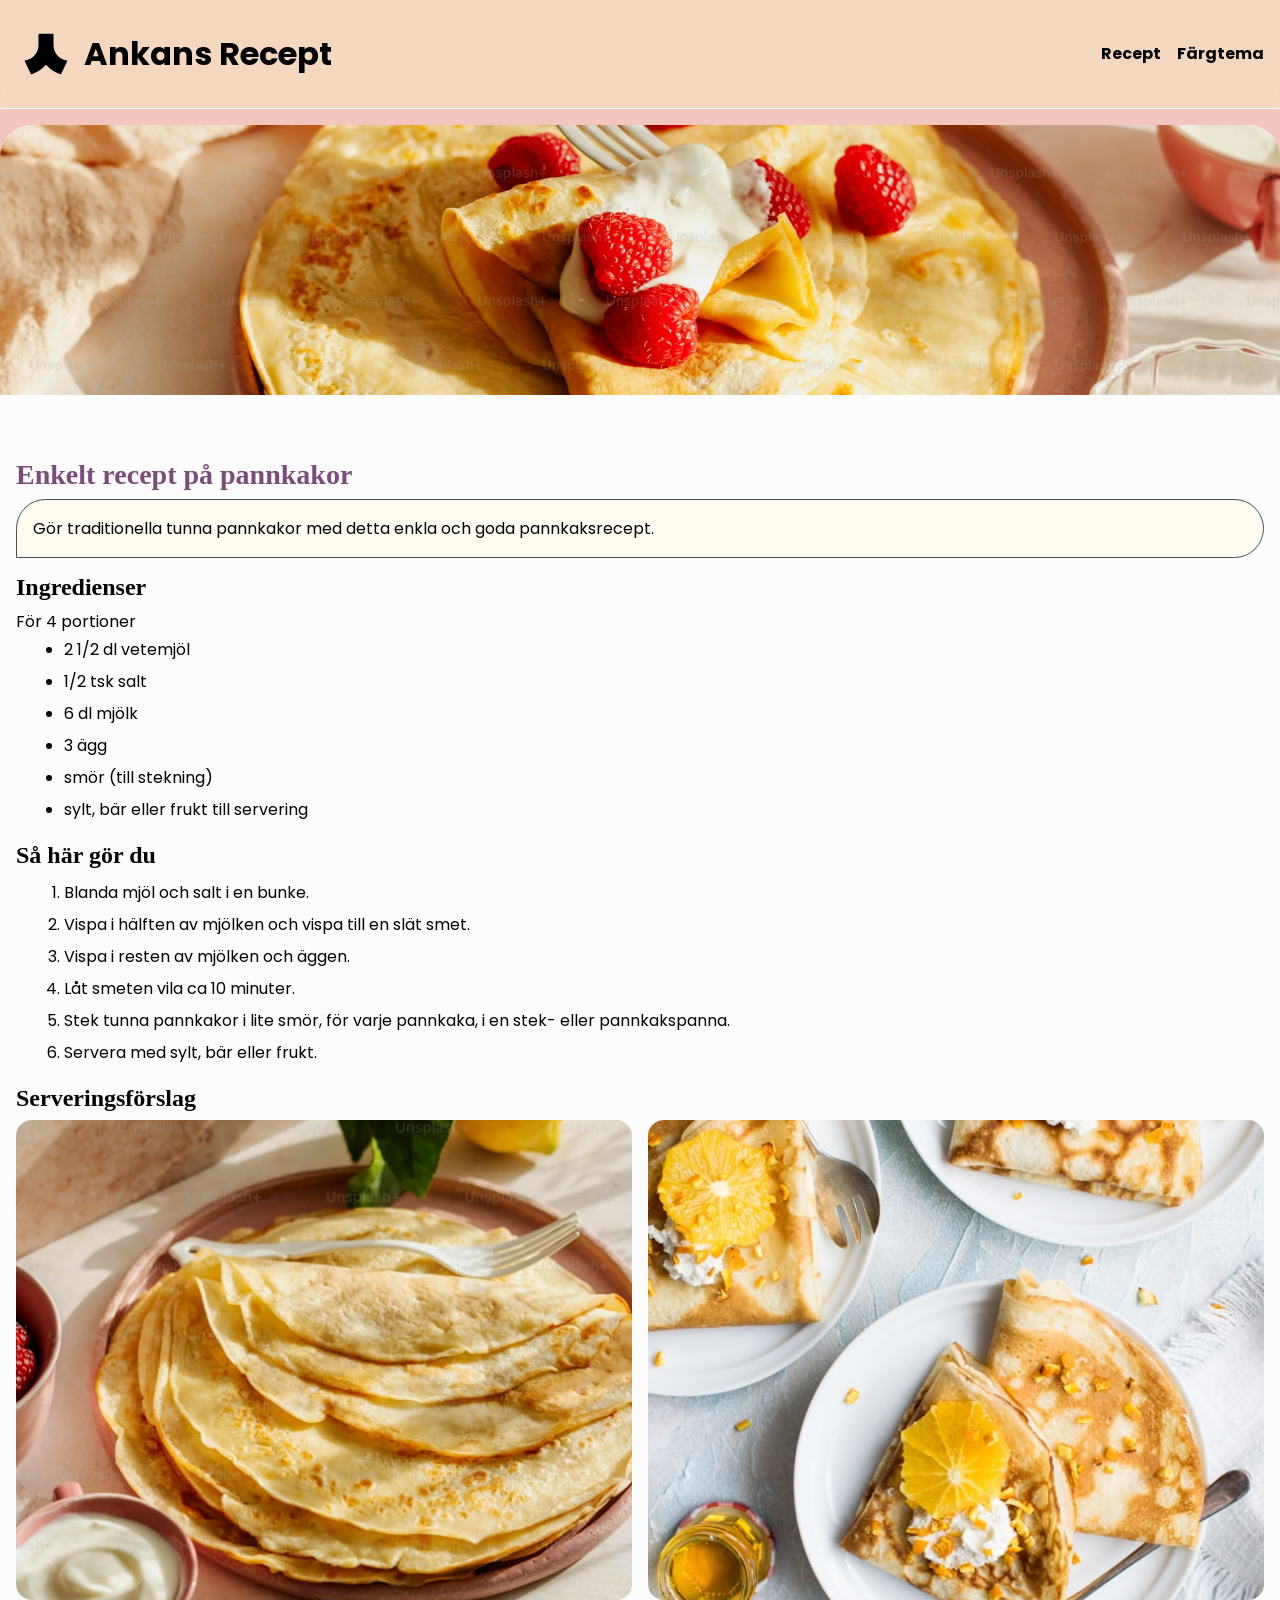
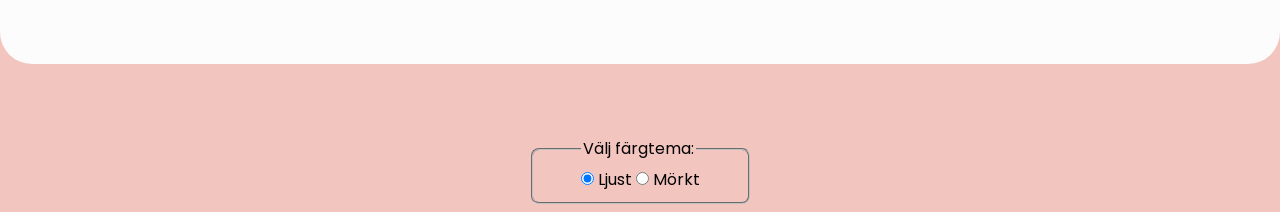
==== pancakes.html @ a662974f "Added grid and updated header" ====
<!doctype html>
<html lang="sv">
  <head>
    <meta charset="UTF-8" />
    <meta
      name="description"
      content="Ett enkelt och gott recept på pannkakor."
    />
    <meta name="author" content="Martin Jönsson" />
    <meta name="viewport" content="width=device-width, initial-scale=1.0" />
    <title>Enkla Pannkakor</title>
    <link rel="icon" type="image/x-icon" href="./assets/logo.svg">
    <link rel="stylesheet" href="index.css" />
    <link rel="preconnect" href="https://fonts.bunny.net" />
    <link
      href="https://fonts.bunny.net/css?family=autour-one:400|open-sans:300,400,500,600,700,800|poppins:100,200,300,400,500,600,700,800,900"
      rel="stylesheet"
    />
  </head>

  <body>
    <header class="main-header">
      <div class="header-container flex-direction">
        <a href="#main" class="skip-link">Hoppa till huvudinnehåll</a>
        <a class="logo-link" href="#" aria-label="Gå till startsidan">
          <img
            src="./assets/logo.svg"
            alt=""
            width="60"
            height="60"
            class="logo"
            />
          <span class="logo-text">Ankans Recept</span>
        </a>
        <nav class="main-nav" aria-label="Huvudnavigering">
          <ul class="nav-list">
            <li><a href="#main">Recept</a></li>
            <li><a href="#mode-switcher">Färgtema</a></li>
          </ul>
        </nav>
      </div>
    </header>
    <main id="main">
      <!-- Chose to make this a aria-labelledby incase of more than one recipe per page. -->
      <article class="recipe-card" aria-labelledby="titel">
        <div class="hero-section">
          <!--  Null-alt becuase of decorative nature of the image -->
          <img
            class="main-image"
            src="./assets/main.jpg"
            alt=""
            width="600"
            height="400"
          />
        </div>

        <!-- Chose to make the text and serving images into one container for organization and styling.-->
        <div class="recipe-info">
          <!-- Header for the article-->
          <header>
            <h1 id="titel">Enkelt recept på pannkakor</h1>
            <p class="description">
              Gör traditionella tunna pannkakor med detta enkla och goda
              pannkaksrecept.
            </p>
          </header>

          <!-- I thought it would be good to organize the ingredients, instructions and serving suggestions into separate sections -->
          <section>
            <h2>Ingredienser</h2>
            <p>För 4 portioner</p>
            <ul>
              <li>2 1/2 dl vetemjöl</li>
              <li>1/2 tsk salt</li>
              <li>6 dl mjölk</li>
              <li>3 ägg</li>
              <li>smör (till stekning)</li>
              <li>sylt, bär eller frukt till servering</li>
            </ul>
          </section>

          <section>
            <h2>Så här gör du</h2>
            <ol>
              <li>Blanda mjöl och salt i en bunke.</li>
              <li>Vispa i hälften av mjölken och vispa till en slät smet.</li>
              <li>Vispa i resten av mjölken och äggen.</li>
              <li>Låt smeten vila ca 10 minuter.</li>
              <li>
                Stek tunna pannkakor i lite smör, för varje pannkaka, i en stek-
                eller pannkakspanna.
              </li>
              <li>Servera med sylt, bär eller frukt.</li>
            </ol>
          </section>

          <section>
            <h2>Serveringsförslag</h2>
            <!-- Figure element for grouping the serving images -->
            <figure class="serving-images">
              <img
                loading="lazy"
                src="./assets/serving1.jpg"
                alt="Pannkakor med grädde vid sidan av."
                width="400"
                height="600"
              />
              <img
                loading="lazy"
                src="./assets/serving2.jpg"
                alt="Pannkakor med apelsin, honung och nötter."
                width="400"
                height="600"
              />
            </figure>
          </section>
        </div>
      </article>
    </main>
    <footer>
      <!-- Fieldset for accessibility -->
      <fieldset id="mode-switcher" class="mode-switcher">
        <legend class="select-theme-text">Välj färgtema:</legend>

        <div class="select-theme-radio">
          <input type="radio" name="theme" id="light" value="light" checked />
          <label for="light">Ljust</label>
          <input type="radio" name="theme" id="dark" value="dark" />
          <label for="dark">Mörkt</label>
        </div>
      </fieldset>
    </footer>
  </body>
</html>
---- index.css ----
/* Variables */

:root {
  /* Colors */
  --clr-light-pink: hsl(7, 68%, 85%);
  --clr-black: hsl(0, 0%, 6%);
  --clr-dark-gray: hsl(0, 0%, 17%);
  --clr-middle-gray: hsl(0, 0%, 31%);
  --clr-white: hsl(0, 0%, 99%);

  --clr-accent-yellow: hsl(50, 86%, 97%);

  --clr-description-border: hsl(0, 0%, 31%);

  --clr-accent-yellow-transparent: hsla(51, 68%, 85%, 0.5);
  --clr-middle-gray-transparent: hsla(90, 0%, 17%, 0.5);

  --clr-dark-pink-transparent: hsla(7, 68%, 85%, 0.5);
  --clr-black-transparent: hsla(0, 0%, 17%, 0.5);

  --clr-dark-purple: hsl(300, 24%, 39%);
  --clr-light-purple: hsl(302, 32%, 58%);

  --clr-dark-text: hsl(0, 0%, 0%);
  --clr-light-text: hsl(0, 0%, 99%);

  /* Light and dark mode colors */
  --clr-ld-main-bg: light-dark(var(--clr-light-pink), var(--clr-black));
  --clr-ld-text: light-dark(var(--clr-dark-text), var(--clr-light-text));
  --clr-ld-title: light-dark(var(--clr-dark-purple), var(--clr-light-purple));
  --clr-ld-recipe-bg: light-dark(var(--clr-white), var(--clr-dark-gray));
  --clr-ld-description-bg: light-dark(
    var(--clr-accent-yellow),
    var(--clr-middle-gray)
  );
  --clr-ld-header-bg: light-dark(
    var(--clr-accent-yellow-transparent),
    var(--clr-middle-gray-transparent)
  );
  --clr-ld-footer-bg: light-dark(
    var(--clr-dark-pink-tranparent),
    var(--clr-black-transparent)
  );

  /* Fonts */
  --font-primary: "Poppins", sans serif;
  --font-heading: "Autour One", display;

  /* Font weights */
  --font-weight-regular: 400;
  --font-weight-bold: 700;

  /* Spacing */
  --spacing-small: 0.5rem;
  --spacing-medium: 1rem;
  --spacing-large: 3rem;
}

/* Reset */
/* Box sizing rules */
*,
*::before,
*::after {
  box-sizing: border-box;
  scroll-gutter: stable;
}

/* Keeps modal in middle remove all other default margins*/
*:not(dialog) {
  margin: 0;
}

html:has(#mode-switcher #light:checked) {
  color-scheme: light;
}
html:has(#mode-switcher #dark:checked) {
  color-scheme: dark;

  .logo {
    filter: invert(89%) sepia(99%) saturate(20%) hue-rotate(62deg)
      brightness(106%) contrast(100%);
  }
}

body {
  min-height: 100svh;
  font-family: var(--font-primary);
  background-color: var(--clr-ld-main-bg);
  color: var(--clr-ld-text);
}

main {
  padding-bottom: 4rem;
}

footer {
  width: 100%;
  background-color: var(--clr-ld-footer-bg);
  padding: var(--spacing-small);
  display: flex;
  justify-content: center;
  border-radius: 1rem 1rem 0 0;
}

img,
picture,
svg,
video {
  object-fit: cover;
  max-width: 100%;
}

h1,
h2,
h3,
h4,
h5,
h6 {
  font-family: var(--font-heading);
  font-weight: 700;
  margin-block-start: var(--spacing-medium);
  margin-block-end: var(--spacing-small);
}

h1 {
  color: var(--clr-ld-title);
  font-size: 1.75rem;
}

ul,
ol {
  padding-left: var(--spacing-large);
}

li {
  line-height: 2rem;
}

a {
  padding: var(--spacing-small);
}

.main-header {
  position: sticky;
  top: 0;
  background-color: var(--clr-ld-header-bg);
  backdrop-filter: blur(10px);
  border-bottom: 1px solid var(--clr-ld-recipe-bg);
}

.logo {
  padding: var(--spacing-small);
}

.logo-link {
  display: flex;
  align-items: center;
  text-decoration: none;
}

.logo-text {
  display: none;
  font-size: clamp(2rem, 2.5vw, 3rem);
  font-weight: var(--font-weight-bold);
  color: var(--clr-ld-text);
  margin-inline-start: var(--spacing-small);
}

.logo-link:hover,
.logo-link:focus {
  border-bottom: 1px solid var(--clr-light-purple);
}

.header-container {
  max-width: 1280px;
  margin: auto;
  display: flex;
  flex-direction: column;
  align-items: center;
  justify-content: space-between;
  padding-block: var(--spacing-medium);
  padding-inline: var(--spacing-small);
}

.nav-list {
  display: flex;
  list-style: none;
  padding: 0;

  justify-content: space-around;
}

.nav-list a {
  text-decoration: none;
  color: var(--clr-ld-text);
  font-weight: var(--font-weight-bold);
  padding: var(--spacing-small);
  flex: 1 0 auto;
  text-align: center;

  &:hover,
  &:focus {
    color: var(--clr-light-purple);
    border-bottom: 1px solid var(--clr-light-purple);
  }
}

.login-link {
  width: 4rem;
}

.skip-link {
  position: absolute;
  left: -10000px;
  top: auto;
  width: 1px;
  height: 1px;
  overflow: hidden;
}

.skip-link:focus {
  left: 0;
  width: auto;
  height: auto;
  background: white;
  color: black;
  padding: var(--spacing-small);
  margin: var(--spacing-medium);
}

.recipe-card {
  max-width: 1280px;
  border-radius: 0 0 2rem 2rem;
  margin-inline: auto;
  background-color: var(--clr-ld-recipe-bg);
  border-radius: 2rem;
  margin-block-start: 1rem;
}

.recipe-info {
  padding: 3rem 1rem 4rem 1rem;
  font-weight: 400;
  letter-spacing: 0%;
}

.hero-section {
  height: 30dvh;
}

.main-image {
  height: 100%;
  width: 100%;
  border-radius: 2rem 2rem 0 0;
}

.description {
  background-color: var(--clr-ld-description-bg);
  padding: var(--spacing-medium);
  border: 1px solid var(--clr-description-border);
  border-radius: 2rem 2rem 2rem 0;
}

.serving-images {
  display: flex;
  flex-direction: column;
  gap: var(--spacing-medium);
}

.serving-images > img {
  height: 30rem;
  width: 100%;
  border-radius: 1rem;
}

.mode-switcher {
  position: relative;
  display: flex;
  flex-direction: column;
  /* border: 1px solid var(--clr-description-border); */
  border-radius: 0.5rem;
  padding-inline: var(--spacing-large);
  background-color: var(--clr-ld-main-bg);
}

.card-grid {
  max-width: 1280px;
  margin: auto;

  display: grid;

  grid-template-columns: repeat(auto-fit, minmax(min(260px, 100%), 1fr));
}

.card {
  min-height: 300px;
  height: 100%;
  display: grid;
  grid-template-rows: 30% auto;
  background-color: var(--clr-ld-recipe-bg);
  border: 1px solid var(--clr-description-border);
  border-radius: 1rem;
  transform: rotate(0deg);
}

.card:hover,
.card:focus {
  text-decoration: underline;
  transform: translateY(-2px) rotate(1.02deg);
  box-shadow: 5px 10px 10px rgba(0, 0, 0, 0.25);
  transition: transform 0.2s ease-in-out;
}

.card-link {
  text-decoration: none;
  color: var(--clr-ld-text);
}

.card-text {
  display: grid;
  grid-template-rows: auto 1fr;
  padding: var(--spacing-medium);
}
.card img {
  width: 100%;
  height: 100%;
  max-height: 200px;
  border-radius: 1rem 1rem 0 0;
}


.tag {
  text-wrap: nowrap;
  background-color: var(--clr-ld-title);
  color: var(--clr-white);
  font-size: 0.75rem;
  padding: 0 var(--spacing-small);
  border-radius: 0.5rem;
}

@media (min-width: 740px) {
  .recipe-text {
    padding: 3rem 3rem 4rem 3rem;
  }

  .serving-images {
    flex-direction: row;
  }

  .header-container {
    flex-direction: row;
  }

  .logo-text {
    display: block;
  }
}
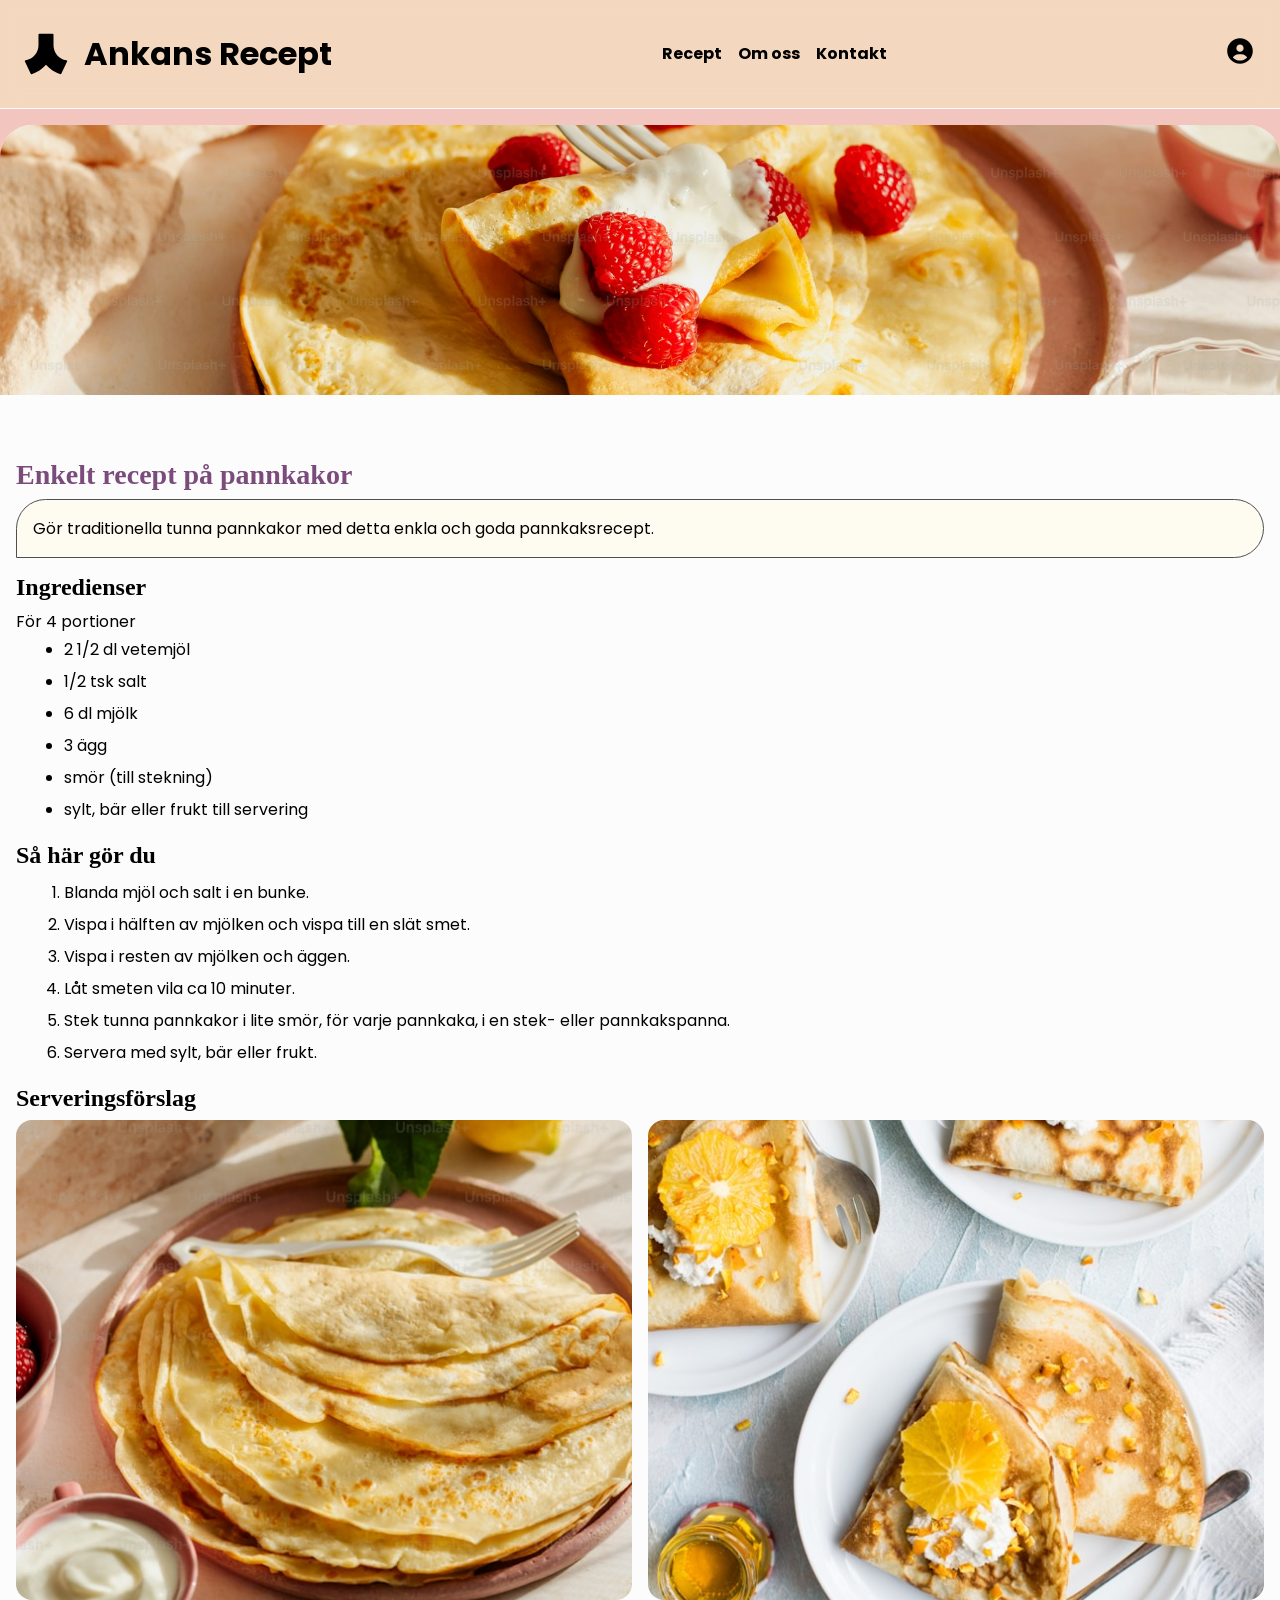
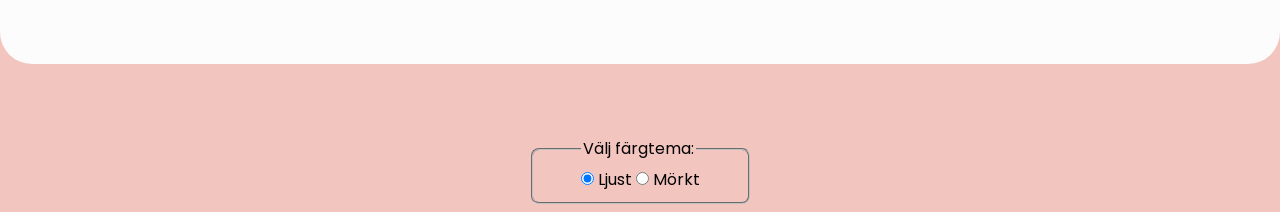
==== commit 93c0e690: "Made header match" ====
--- a/pancakes.html
+++ b/pancakes.html
@@ -19,9 +19,9 @@
   </head>
 
   <body>
-    <header class="main-header">
+   <header class="main-header">
       <div class="header-container flex-direction">
-        <a href="#main" class="skip-link">Hoppa till huvudinnehåll</a>
+        <a href="index.html" class="skip-link">Hoppa till huvudinnehåll</a>
         <a class="logo-link" href="#" aria-label="Gå till startsidan">
           <img
             src="./assets/logo.svg"
@@ -29,15 +29,19 @@
             width="60"
             height="60"
             class="logo"
-            />
+          />
           <span class="logo-text">Ankans Recept</span>
         </a>
         <nav class="main-nav" aria-label="Huvudnavigering">
           <ul class="nav-list">
-            <li><a href="#main">Recept</a></li>
-            <li><a href="#mode-switcher">Färgtema</a></li>
+            <li><a href="index.html">Recept</a></li>
+            <li><a href="#about-us">Om oss</a></li>
+            <li><a href="#contact">Kontakt</a></li>
           </ul>
         </nav>
+        <a href="#" class="login-link" aria-label="Logga in på ditt konto">
+          <img src="./assets/login.svg" alt="Logga in" class="logo" />
+        </a>
       </div>
     </header>
     <main id="main">
--- a/index.css
+++ b/index.css
@@ -285,10 +285,10 @@
 .card-grid {
   max-width: 1280px;
   margin: auto;
-
   display: grid;
-
   grid-template-columns: repeat(auto-fit, minmax(min(260px, 100%), 1fr));
+  padding: var(--spacing-large);
+  gap: var(--spacing-medium);
 }
 
 .card {
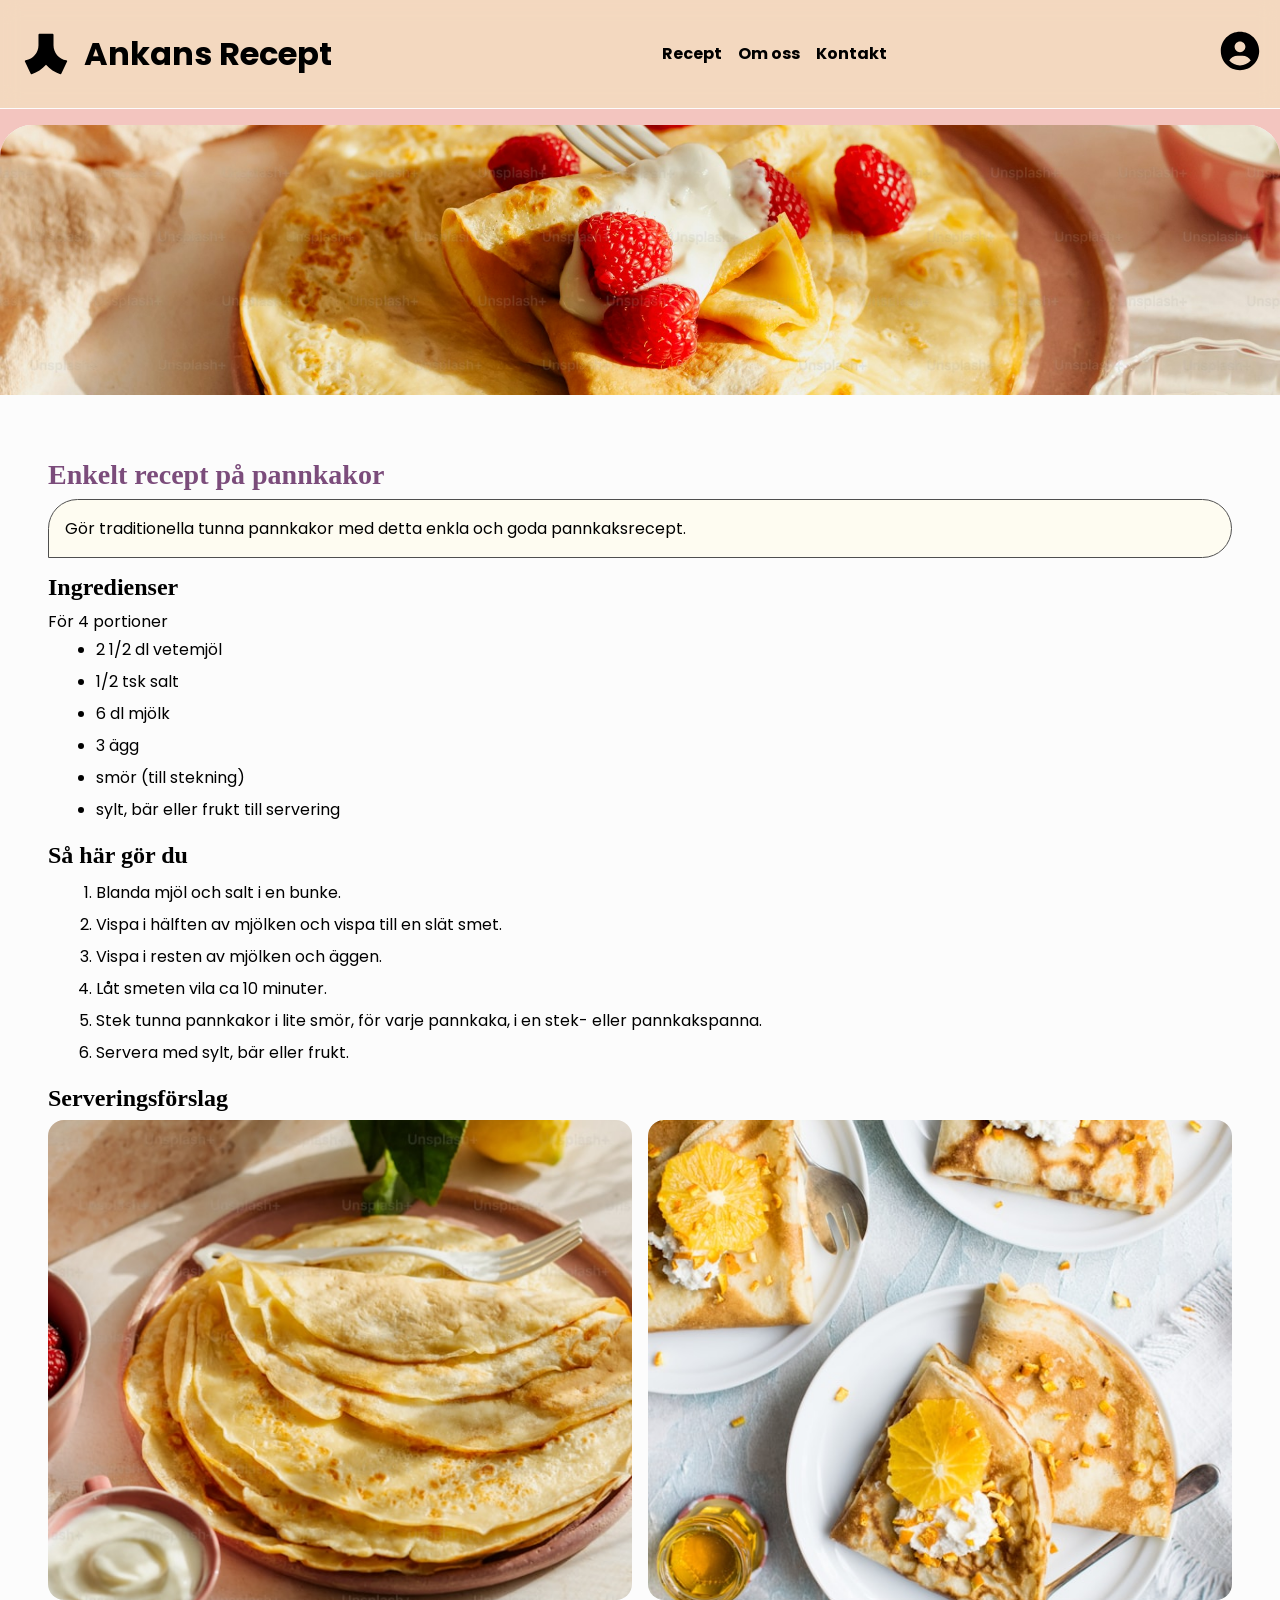
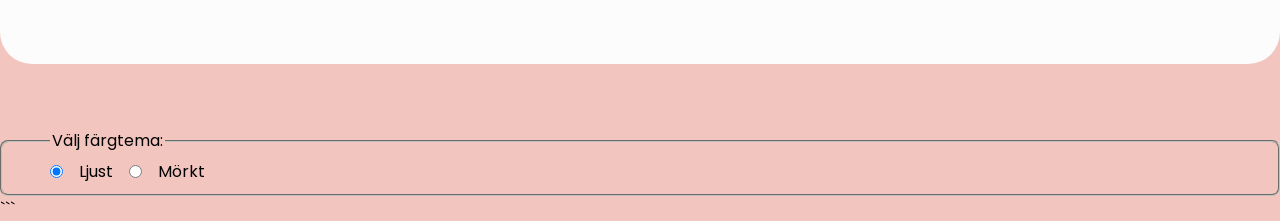
==== commit 238c5007: "Refactored to fit BEM" ====
--- a/pancakes.html
+++ b/pancakes.html
@@ -2,16 +2,31 @@
 <html lang="sv">
   <head>
     <meta charset="UTF-8" />
+
     <meta
       name="description"
       content="Ett enkelt och gott recept på pannkakor."
     />
+
     <meta name="author" content="Martin Jönsson" />
-    <meta name="viewport" content="width=device-width, initial-scale=1.0" />
+
+    <meta
+      name="viewport"
+      content="width=device-width, initial-scale=1.0"
+    />
+
     <title>Enkla Pannkakor</title>
-    <link rel="icon" type="image/x-icon" href="./assets/logo.svg">
+
+    <link
+      rel="icon"
+      type="image/x-icon"
+      href="./assets/logo.svg"
+    />
+
     <link rel="stylesheet" href="index.css" />
+
     <link rel="preconnect" href="https://fonts.bunny.net" />
+
     <link
       href="https://fonts.bunny.net/css?family=autour-one:400|open-sans:300,400,500,600,700,800|poppins:100,200,300,400,500,600,700,800,900"
       rel="stylesheet"
@@ -19,38 +34,86 @@
   </head>
 
   <body>
-   <header class="main-header">
-      <div class="header-container flex-direction">
-        <a href="index.html" class="skip-link">Hoppa till huvudinnehåll</a>
-        <a class="logo-link" href="#" aria-label="Gå till startsidan">
+    <header class="header">
+      <div class="header__container header__container--column">
+        <a href="#main" class="header__skip-link">
+          Hoppa till huvudinnehåll
+        </a>
+
+        <a
+          class="header__logo-link"
+          href="#"
+          aria-label="Gå till startsidan"
+        >
           <img
             src="./assets/logo.svg"
             alt=""
             width="60"
             height="60"
-            class="logo"
-          />
-          <span class="logo-text">Ankans Recept</span>
+            class="header__logo-image"
+          />
+
+          <span class="header__logo-text">
+            Ankans Recept
+          </span>
         </a>
-        <nav class="main-nav" aria-label="Huvudnavigering">
-          <ul class="nav-list">
-            <li><a href="index.html">Recept</a></li>
-            <li><a href="#about-us">Om oss</a></li>
-            <li><a href="#contact">Kontakt</a></li>
+
+        <nav
+          class="navigation"
+          aria-label="Huvudnavigering"
+        >
+          <ul class="navigation__list">
+            <li class="navigation__item">
+              <a
+                href="index.html"
+                class="navigation__link"
+              >
+                Recept
+              </a>
+            </li>
+
+            <li class="navigation__item">
+              <a
+                href="#about-us"
+                class="navigation__link"
+              >
+                Om oss
+              </a>
+            </li>
+
+            <li class="navigation__item">
+              <a
+                href="#contact"
+                class="navigation__link"
+              >
+                Kontakt
+              </a>
+            </li>
           </ul>
         </nav>
-        <a href="#" class="login-link" aria-label="Logga in på ditt konto">
-          <img src="./assets/login.svg" alt="Logga in" class="logo" />
+
+        <a
+          href="#"
+          class="header__login-link"
+          aria-label="Logga in på ditt konto"
+        >
+          <img
+            src="./assets/login.svg"
+            alt="Logga in"
+            class="header__login-icon"
+          />
         </a>
       </div>
     </header>
-    <main id="main">
-      <!-- Chose to make this a aria-labelledby incase of more than one recipe per page. -->
-      <article class="recipe-card" aria-labelledby="titel">
-        <div class="hero-section">
-          <!--  Null-alt becuase of decorative nature of the image -->
+
+    <main id="main" class="main-content">
+      <article
+        class="recipe-info"
+        aria-labelledby="recipe-title"
+      >
+        <div class="recipe-info__hero">
           <img
-            class="main-image"
+            class="recipe-info__image"
             src="./assets/main.jpg"
             alt=""
             width="600"
@@ -58,81 +121,164 @@
           />
         </div>
 
-        <!-- Chose to make the text and serving images into one container for organization and styling.-->
-        <div class="recipe-info">
-          <!-- Header for the article-->
-          <header>
-            <h1 id="titel">Enkelt recept på pannkakor</h1>
-            <p class="description">
-              Gör traditionella tunna pannkakor med detta enkla och goda
-              pannkaksrecept.
+        <div class="recipe-info__content">
+          <header class="recipe-info__header">
+            <h1
+              id="recipe-title"
+              class="recipe-info__title"
+            >
+              Enkelt recept på pannkakor
+            </h1>
+
+            <p class="recipe-info__description">
+              Gör traditionella tunna pannkakor med detta
+              enkla och goda pannkaksrecept.
             </p>
           </header>
 
-          <!-- I thought it would be good to organize the ingredients, instructions and serving suggestions into separate sections -->
-          <section>
-            <h2>Ingredienser</h2>
-            <p>För 4 portioner</p>
-            <ul>
-              <li>2 1/2 dl vetemjöl</li>
-              <li>1/2 tsk salt</li>
-              <li>6 dl mjölk</li>
-              <li>3 ägg</li>
-              <li>smör (till stekning)</li>
-              <li>sylt, bär eller frukt till servering</li>
+          <section class="recipe-info__section">
+            <h2 class="recipe-info__subtitle">
+              Ingredienser
+            </h2>
+
+            <p class="recipe-info__servings">
+              För 4 portioner
+            </p>
+
+            <ul class="recipe-info__list">
+              <li class="recipe-info__list-item">
+                2 1/2 dl vetemjöl
+              </li>
+
+              <li class="recipe-info__list-item">
+                1/2 tsk salt
+              </li>
+
+              <li class="recipe-info__list-item">
+                6 dl mjölk
+              </li>
+
+              <li class="recipe-info__list-item">
+                3 ägg
+              </li>
+
+              <li class="recipe-info__list-item">
+                smör (till stekning)
+              </li>
+
+              <li class="recipe-info__list-item">
+                sylt, bär eller frukt till servering
+              </li>
             </ul>
           </section>
 
-          <section>
-            <h2>Så här gör du</h2>
-            <ol>
-              <li>Blanda mjöl och salt i en bunke.</li>
-              <li>Vispa i hälften av mjölken och vispa till en slät smet.</li>
-              <li>Vispa i resten av mjölken och äggen.</li>
-              <li>Låt smeten vila ca 10 minuter.</li>
-              <li>
-                Stek tunna pannkakor i lite smör, för varje pannkaka, i en stek-
-                eller pannkakspanna.
-              </li>
-              <li>Servera med sylt, bär eller frukt.</li>
+          <section class="recipe-info__section">
+            <h2 class="recipe-info__subtitle">
+              Så här gör du
+            </h2>
+
+            <ol class="recipe-info__list">
+              <li class="recipe-info__list-item">
+                Blanda mjöl och salt i en bunke.
+              </li>
+
+              <li class="recipe-info__list-item">
+                Vispa i hälften av mjölken och vispa till
+                en slät smet.
+              </li>
+
+              <li class="recipe-info__list-item">
+                Vispa i resten av mjölken och äggen.
+              </li>
+
+              <li class="recipe-info__list-item">
+                Låt smeten vila ca 10 minuter.
+              </li>
+
+              <li class="recipe-info__list-item">
+                Stek tunna pannkakor i lite smör, för
+                varje pannkaka, i en stek- eller
+                pannkakspanna.
+              </li>
+
+              <li class="recipe-info__list-item">
+                Servera med sylt, bär eller frukt.
+              </li>
             </ol>
           </section>
 
-          <section>
-            <h2>Serveringsförslag</h2>
-            <!-- Figure element for grouping the serving images -->
-            <figure class="serving-images">
+          <section class="recipe-info__section">
+            <h2 class="recipe-info__subtitle">
+              Serveringsförslag
+            </h2>
+
+            <figure class="recipe-info__gallery">
               <img
                 loading="lazy"
                 src="./assets/serving1.jpg"
                 alt="Pannkakor med grädde vid sidan av."
                 width="400"
                 height="600"
+                class="recipe-info__gallery-image"
               />
+
               <img
                 loading="lazy"
                 src="./assets/serving2.jpg"
                 alt="Pannkakor med apelsin, honung och nötter."
                 width="400"
                 height="600"
+                class="recipe-info__gallery-image"
               />
             </figure>
           </section>
         </div>
       </article>
     </main>
-    <footer>
-      <!-- Fieldset for accessibility -->
-      <fieldset id="mode-switcher" class="mode-switcher">
-        <legend class="select-theme-text">Välj färgtema:</legend>
-
-        <div class="select-theme-radio">
-          <input type="radio" name="theme" id="light" value="light" checked />
-          <label for="light">Ljust</label>
-          <input type="radio" name="theme" id="dark" value="dark" />
-          <label for="dark">Mörkt</label>
+
+    <footer class="footer">
+      <fieldset
+        id="mode-switcher"
+        class="theme-switcher"
+      >
+        <legend class="theme-switcher__legend">
+          Välj färgtema:
+        </legend>
+
+        <div class="theme-switcher__options">
+          <input
+            type="radio"
+            name="theme"
+            id="light"
+            value="light"
+            checked
+            class="theme-switcher__input"
+          />
+
+          <label
+            for="light"
+            class="theme-switcher__label"
+          >
+            Ljust
+          </label>
+
+          <input
+            type="radio"
+            name="theme"
+            id="dark"
+            value="dark"
+            class="theme-switcher__input"
+          />
+
+          <label
+            for="dark"
+            class="theme-switcher__label"
+          >
+            Mörkt
+          </label>
         </div>
       </fieldset>
     </footer>
   </body>
 </html>
+```
--- a/index.css
+++ b/index.css
@@ -1,4 +1,6 @@
-/* Variables */
+/* =========================
+   Variables
+========================= */
 
 :root {
   /* Colors */
@@ -24,26 +26,32 @@
   --clr-dark-text: hsl(0, 0%, 0%);
   --clr-light-text: hsl(0, 0%, 99%);
 
-  /* Light and dark mode colors */
+  /* Light/Dark */
   --clr-ld-main-bg: light-dark(var(--clr-light-pink), var(--clr-black));
+
   --clr-ld-text: light-dark(var(--clr-dark-text), var(--clr-light-text));
+
   --clr-ld-title: light-dark(var(--clr-dark-purple), var(--clr-light-purple));
+
   --clr-ld-recipe-bg: light-dark(var(--clr-white), var(--clr-dark-gray));
+
   --clr-ld-description-bg: light-dark(
     var(--clr-accent-yellow),
     var(--clr-middle-gray)
   );
+
   --clr-ld-header-bg: light-dark(
     var(--clr-accent-yellow-transparent),
     var(--clr-middle-gray-transparent)
   );
+
   --clr-ld-footer-bg: light-dark(
-    var(--clr-dark-pink-tranparent),
+    var(--clr-dark-pink-transparent),
     var(--clr-black-transparent)
   );
 
   /* Fonts */
-  --font-primary: "Poppins", sans serif;
+  --font-primary: "Poppins", sans-serif;
   --font-heading: "Autour One", display;
 
   /* Font weights */
@@ -56,8 +64,10 @@
   --spacing-large: 3rem;
 }
 
-/* Reset */
-/* Box sizing rules */
+/* =========================
+   Reset
+========================= */
+
 *,
 *::before,
 *::after {
@@ -65,22 +75,48 @@
   scroll-gutter: stable;
 }
 
-/* Keeps modal in middle remove all other default margins*/
 *:not(dialog) {
   margin: 0;
 }
 
+img,
+picture,
+svg,
+video {
+  max-width: 100%;
+  object-fit: cover;
+}
+
+ul,
+ol {
+  padding-inline-start: var(--spacing-large);
+}
+
+li {
+  line-height: 2rem;
+}
+
+/* =========================
+   Theme
+========================= */
+
 html:has(#mode-switcher #light:checked) {
   color-scheme: light;
 }
+
 html:has(#mode-switcher #dark:checked) {
   color-scheme: dark;
-
-  .logo {
-    filter: invert(89%) sepia(99%) saturate(20%) hue-rotate(62deg)
-      brightness(106%) contrast(100%);
-  }
-}
+}
+
+html:has(#mode-switcher #dark:checked) .header__logo-image,
+html:has(#mode-switcher #dark:checked) .header__login-icon {
+  filter: invert(89%) sepia(99%) saturate(20%) hue-rotate(62deg)
+    brightness(106%) contrast(100%);
+}
+
+/* =========================
+   Base
+========================= */
 
 body {
   min-height: 100svh;
@@ -89,25 +125,8 @@
   color: var(--clr-ld-text);
 }
 
-main {
-  padding-bottom: 4rem;
-}
-
-footer {
-  width: 100%;
-  background-color: var(--clr-ld-footer-bg);
+a {
   padding: var(--spacing-small);
-  display: flex;
-  justify-content: center;
-  border-radius: 1rem 1rem 0 0;
-}
-
-img,
-picture,
-svg,
-video {
-  object-fit: cover;
-  max-width: 100%;
 }
 
 h1,
@@ -117,7 +136,8 @@
 h5,
 h6 {
   font-family: var(--font-heading);
-  font-weight: 700;
+  font-weight: var(--font-weight-bold);
+
   margin-block-start: var(--spacing-medium);
   margin-block-end: var(--spacing-small);
 }
@@ -127,230 +147,334 @@
   font-size: 1.75rem;
 }
 
-ul,
-ol {
-  padding-left: var(--spacing-large);
-}
-
-li {
-  line-height: 2rem;
-}
-
-a {
-  padding: var(--spacing-small);
-}
-
-.main-header {
+/* =========================
+   Main Content
+========================= */
+
+.main-content {
+  padding-block-end: 4rem;
+}
+
+/* =========================
+   Header
+========================= */
+
+.header {
   position: sticky;
   top: 0;
+  z-index: 1000;
+
   background-color: var(--clr-ld-header-bg);
+
   backdrop-filter: blur(10px);
-  border-bottom: 1px solid var(--clr-ld-recipe-bg);
-}
-
-.logo {
-  padding: var(--spacing-small);
-}
-
-.logo-link {
-  display: flex;
-  align-items: center;
-  text-decoration: none;
-}
-
-.logo-text {
-  display: none;
-  font-size: clamp(2rem, 2.5vw, 3rem);
-  font-weight: var(--font-weight-bold);
-  color: var(--clr-ld-text);
-  margin-inline-start: var(--spacing-small);
-}
-
-.logo-link:hover,
-.logo-link:focus {
-  border-bottom: 1px solid var(--clr-light-purple);
-}
-
-.header-container {
+
+  border-block-end: 1px solid var(--clr-ld-recipe-bg);
+}
+
+.header__container {
   max-width: 1280px;
-  margin: auto;
-  display: flex;
-  flex-direction: column;
+
+  margin-inline: auto;
+
+  display: flex;
   align-items: center;
   justify-content: space-between;
+
   padding-block: var(--spacing-medium);
   padding-inline: var(--spacing-small);
 }
 
-.nav-list {
-  display: flex;
+.header__container--column {
+  flex-direction: column;
+}
+
+.header__skip-link {
+  position: absolute;
+
+  left: -10000px;
+
+  width: 1px;
+  height: 1px;
+
+  overflow: hidden;
+}
+
+.header__skip-link:focus {
+  left: 0;
+
+  width: auto;
+  height: auto;
+
+  background-color: white;
+  color: black;
+
+  padding: var(--spacing-small);
+  margin: var(--spacing-medium);
+}
+
+.header__logo-link {
+  display: flex;
+  align-items: center;
+
+  text-decoration: none;
+}
+
+.header__logo-link:hover,
+.header__logo-link:focus {
+  border-block-end: 1px solid var(--clr-light-purple);
+}
+
+.header__logo-image {
+  padding: var(--spacing-small);
+}
+
+.header__logo-text {
+  display: none;
+
+  font-size: clamp(2rem, 2.5vw, 3rem);
+
+  font-weight: var(--font-weight-bold);
+
+  color: var(--clr-ld-text);
+
+  margin-inline-start: var(--spacing-small);
+}
+
+.header__login-link {
+  width: 4rem;
+}
+
+/* =========================
+   Navigation
+========================= */
+
+.navigation__list {
+  display: flex;
+  justify-content: space-around;
+
   list-style: none;
+
   padding: 0;
-
-  justify-content: space-around;
-}
-
-.nav-list a {
+}
+
+.navigation__item {
+  display: flex;
+}
+
+.navigation__link {
+  text-decoration: none;
+
+  color: var(--clr-ld-text);
+
+  font-weight: var(--font-weight-bold);
+
+  flex: 1 0 auto;
+
+  text-align: center;
+}
+
+.navigation__link:hover,
+.navigation__link:focus {
+  color: var(--clr-light-purple);
+
+  border-block-end: 1px solid var(--clr-light-purple);
+}
+
+/* =========================
+   Recipe Grid
+========================= */
+
+.recipe-grid {
+  max-width: 1280px;
+
+  margin-inline: auto;
+
+  display: grid;
+
+  grid-template-columns: repeat(auto-fit, minmax(min(260px, 100%), 1fr));
+
+  padding: var(--spacing-large);
+
+  gap: var(--spacing-medium);
+}
+
+/* =========================
+   Recipe Card
+========================= */
+
+.recipe-card {
+  min-height: 300px;
+}
+
+.recipe-card__link {
+  display: flex;
+  flex-direction: column;
+  height: 100%;
   text-decoration: none;
   color: var(--clr-ld-text);
-  font-weight: var(--font-weight-bold);
-  padding: var(--spacing-small);
-  flex: 1 0 auto;
-  text-align: center;
-
-  &:hover,
-  &:focus {
-    color: var(--clr-light-purple);
-    border-bottom: 1px solid var(--clr-light-purple);
-  }
-}
-
-.login-link {
-  width: 4rem;
-}
-
-.skip-link {
-  position: absolute;
-  left: -10000px;
-  top: auto;
-  width: 1px;
-  height: 1px;
-  overflow: hidden;
-}
-
-.skip-link:focus {
-  left: 0;
-  width: auto;
-  height: auto;
-  background: white;
-  color: black;
-  padding: var(--spacing-small);
-  margin: var(--spacing-medium);
-}
-
-.recipe-card {
-  max-width: 1280px;
-  border-radius: 0 0 2rem 2rem;
-  margin-inline: auto;
-  background-color: var(--clr-ld-recipe-bg);
-  border-radius: 2rem;
-  margin-block-start: 1rem;
-}
-
-.recipe-info {
-  padding: 3rem 1rem 4rem 1rem;
-  font-weight: 400;
-  letter-spacing: 0%;
-}
-
-.hero-section {
-  height: 30dvh;
-}
-
-.main-image {
-  height: 100%;
-  width: 100%;
-  border-radius: 2rem 2rem 0 0;
-}
-
-.description {
-  background-color: var(--clr-ld-description-bg);
-  padding: var(--spacing-medium);
-  border: 1px solid var(--clr-description-border);
-  border-radius: 2rem 2rem 2rem 0;
-}
-
-.serving-images {
-  display: flex;
-  flex-direction: column;
-  gap: var(--spacing-medium);
-}
-
-.serving-images > img {
-  height: 30rem;
-  width: 100%;
-  border-radius: 1rem;
-}
-
-.mode-switcher {
-  position: relative;
-  display: flex;
-  flex-direction: column;
-  /* border: 1px solid var(--clr-description-border); */
-  border-radius: 0.5rem;
-  padding-inline: var(--spacing-large);
-  background-color: var(--clr-ld-main-bg);
-}
-
-.card-grid {
-  max-width: 1280px;
-  margin: auto;
-  display: grid;
-  grid-template-columns: repeat(auto-fit, minmax(min(260px, 100%), 1fr));
-  padding: var(--spacing-large);
-  gap: var(--spacing-medium);
-}
-
-.card {
-  min-height: 300px;
-  height: 100%;
-  display: grid;
-  grid-template-rows: 30% auto;
   background-color: var(--clr-ld-recipe-bg);
   border: 1px solid var(--clr-description-border);
   border-radius: 1rem;
-  transform: rotate(0deg);
-}
-
-.card:hover,
-.card:focus {
+  overflow: hidden;
+  transition:
+    transform 0.2s ease,
+    box-shadow 0.2s ease;
+}
+
+.recipe-card__link:hover,
+.recipe-card__link:focus {
   text-decoration: underline;
-  transform: translateY(-2px) rotate(1.02deg);
+  transform: translateY(-7px) rotate(1.02deg);
   box-shadow: 5px 10px 10px rgba(0, 0, 0, 0.25);
-  transition: transform 0.2s ease-in-out;
-}
-
-.card-link {
-  text-decoration: none;
-  color: var(--clr-ld-text);
-}
-
-.card-text {
-  display: grid;
-  grid-template-rows: auto 1fr;
+}
+
+.recipe-card__image {
+  width: 100%;
+  aspect-ratio: 4 / 3;
+  object-fit: cover;
+}
+
+.recipe-card__content {
+  display: flex;
+  flex-direction: column;
+  flex: 1;
   padding: var(--spacing-medium);
 }
-.card img {
+
+.recipe-card__description {
+  flex: 1;
+}
+
+.recipe-card__tags {
+  display: flex;
+  flex-wrap: wrap;
+  gap: var(--spacing-small);
+  margin-top: var(--spacing-medium);
+}
+```
+
+
+/* =========================
+   Theme Switcher
+========================= */
+
+.footer {
+  width: 100%;
+  display: flex;
+  justify-content: center;
+  padding: var(--spacing-small);
+  background-color: var(--clr-ld-footer-bg);
+  border-radius: 1rem 1rem 0 0;
+}
+
+.theme-switcher {
+  display: flex;
+  flex-direction: column;
+  padding-inline: var(--spacing-large);
+  border-radius: 0.5rem;
+  background-color: var(--clr-ld-main-bg);
+}
+
+.theme-switcher__options {
+  display: flex;
+  gap: var(--spacing-medium);
+}
+
+/* =========================
+   Recipe Details Page
+========================= */
+
+.recipe-info {
+  max-width: 1280px;
+  margin-inline: auto;
+  margin-block-start: 1rem;
+  background-color: var(--clr-ld-recipe-bg);
+  border-radius: 2rem;
+}
+
+.recipe-info__content {
+  padding: 3rem 1rem 4rem;
+}
+
+.recipe-info__hero {
+  height: 30dvh;
+}
+
+.recipe-info__image {
   width: 100%;
   height: 100%;
-  max-height: 200px;
-  border-radius: 1rem 1rem 0 0;
-}
-
-
-.tag {
-  text-wrap: nowrap;
-  background-color: var(--clr-ld-title);
-  color: var(--clr-white);
-  font-size: 0.75rem;
-  padding: 0 var(--spacing-small);
-  border-radius: 0.5rem;
-}
+
+  border-radius: 2rem 2rem 0 0;
+}
+
+.recipe-info__description {
+  padding: var(--spacing-medium);
+
+  background-color: var(--clr-ld-description-bg);
+
+  border: 1px solid var(--clr-description-border);
+
+  border-radius: 2rem 2rem 2rem 0;
+}
+
+.recipe-info__gallery {
+  display: flex;
+  flex-direction: column;
+
+  gap: var(--spacing-medium);
+}
+
+.recipe-info__gallery-image {
+  width: 100%;
+  height: 30rem;
+
+  border-radius: 1rem;
+}
+
+/* =========================
+   Responsive
+========================= */
 
 @media (min-width: 740px) {
-  .recipe-text {
-    padding: 3rem 3rem 4rem 3rem;
-  }
-
-  .serving-images {
+  .header__container--column {
     flex-direction: row;
   }
 
-  .header-container {
+  .header__logo-text {
+    display: block;
+  }
+
+  .recipe-info__content {
+    padding: 3rem 3rem 4rem;
+  }
+
+  .recipe-info__gallery {
     flex-direction: row;
   }
 
-  .logo-text {
-    display: block;
-  }
-}
+  /* Rotation Effects */
+
+  .recipe-card {
+    transform: rotate(3deg);
+  }
+
+  .recipe-card:nth-child(2n) {
+    transform: rotate(-2deg);
+  }
+
+  .recipe-card:nth-child(3n) {
+    transform: rotate(1deg);
+  }
+
+  .recipe-card:nth-child(4n) {
+    transform: rotate(-3deg);
+  }
+
+  .recipe-card:nth-child(5n) {
+    transform: rotate(-2deg);
+  }
+
+  .recipe-card:nth-child(6n) {
+    transform: rotate(2deg);
+  }
+}
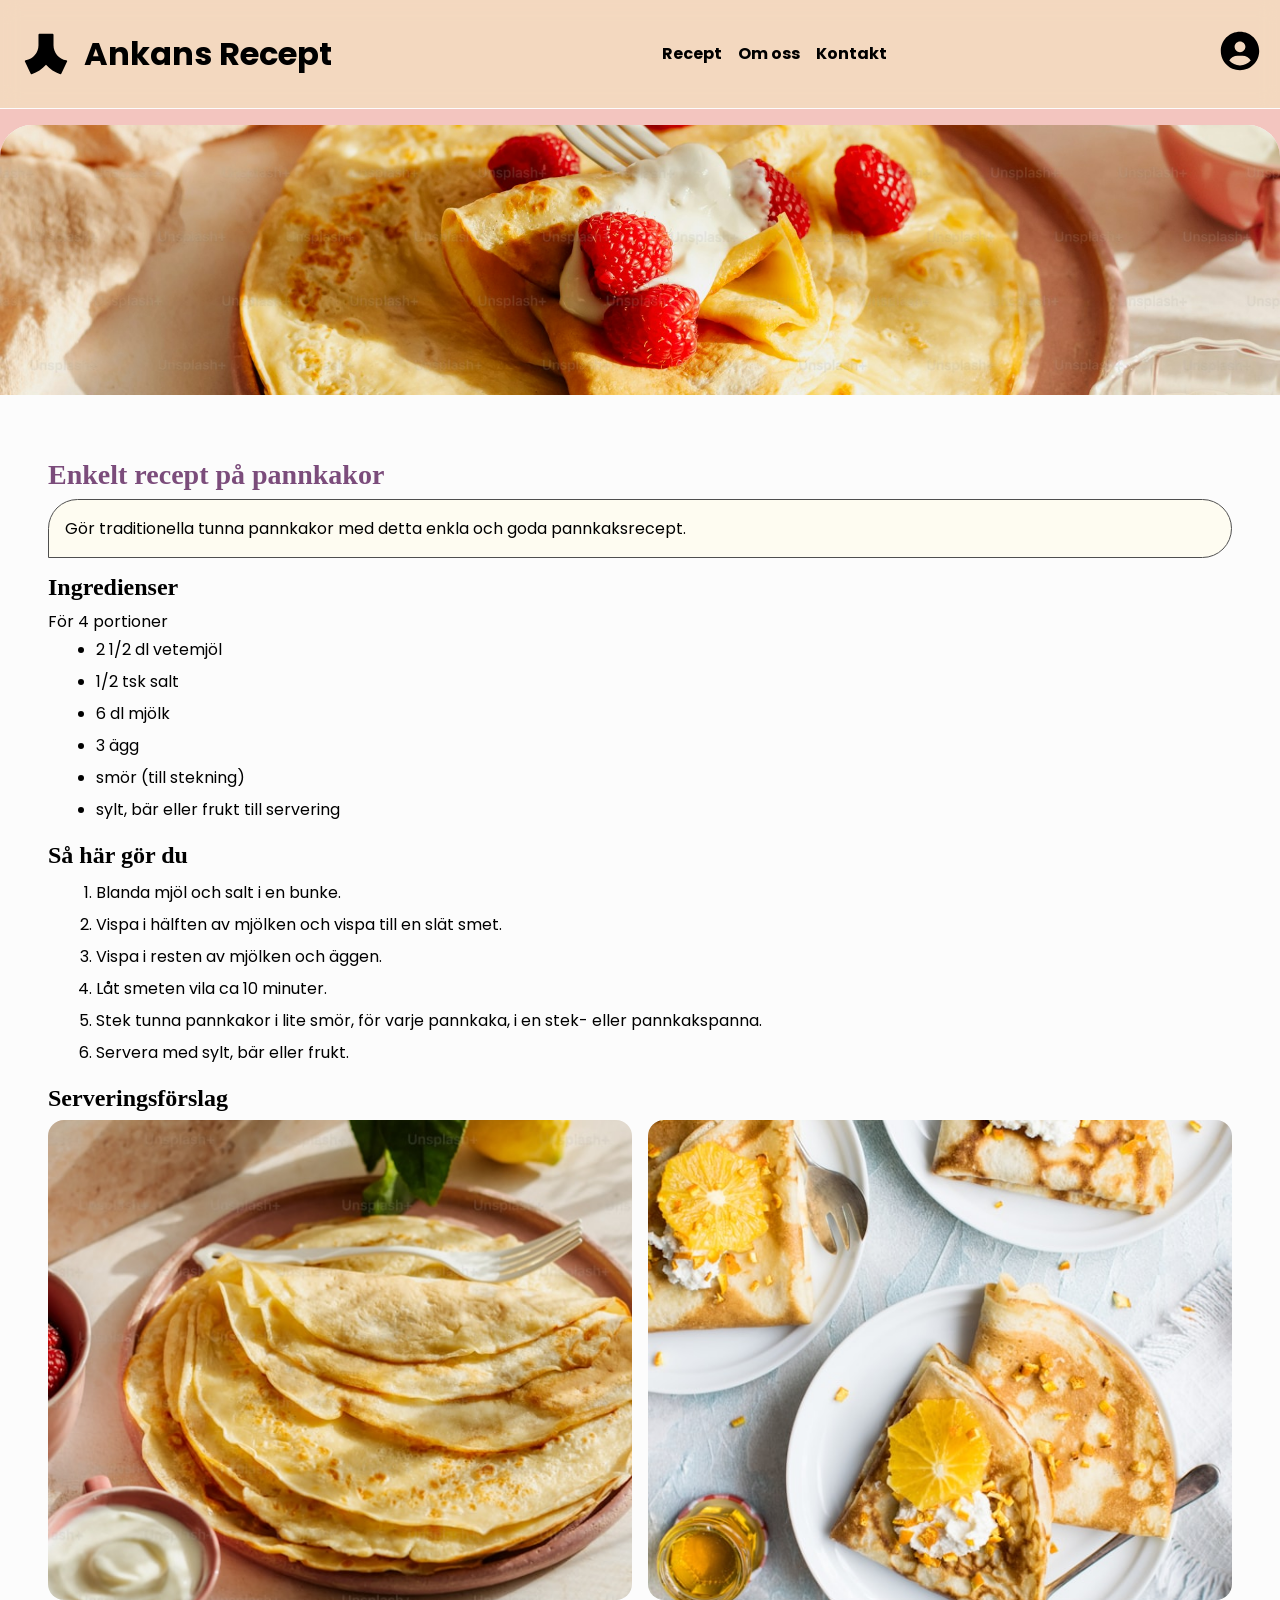
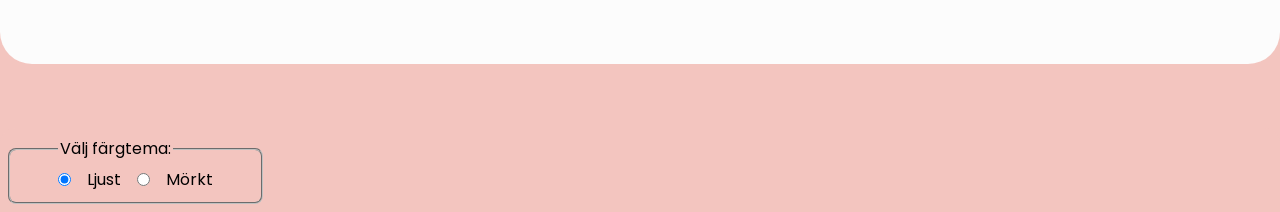
==== commit ff442427: "Added in lost tag-styles" ====
--- a/pancakes.html
+++ b/pancakes.html
@@ -281,4 +281,3 @@
     </footer>
   </body>
 </html>
-```
--- a/index.css
+++ b/index.css
@@ -350,8 +350,17 @@
   flex-wrap: wrap;
   gap: var(--spacing-small);
   margin-top: var(--spacing-medium);
-}
-```
+
+}
+
+.recipe-card__tag {
+  background-color: var(--clr-ld-title);
+  color: var(--clr-white);
+  padding-inline:  var(--spacing-small);
+  border-radius: 100rem;
+  font-size: 0.875rem;
+}
+
 
 
 /* =========================
@@ -359,9 +368,7 @@
 ========================= */
 
 .footer {
-  width: 100%;
-  display: flex;
-  justify-content: center;
+  display: flex;
   padding: var(--spacing-small);
   background-color: var(--clr-ld-footer-bg);
   border-radius: 1rem 1rem 0 0;
@@ -370,6 +377,7 @@
 .theme-switcher {
   display: flex;
   flex-direction: column;
+  place-content: center;
   padding-inline: var(--spacing-large);
   border-radius: 0.5rem;
   background-color: var(--clr-ld-main-bg);
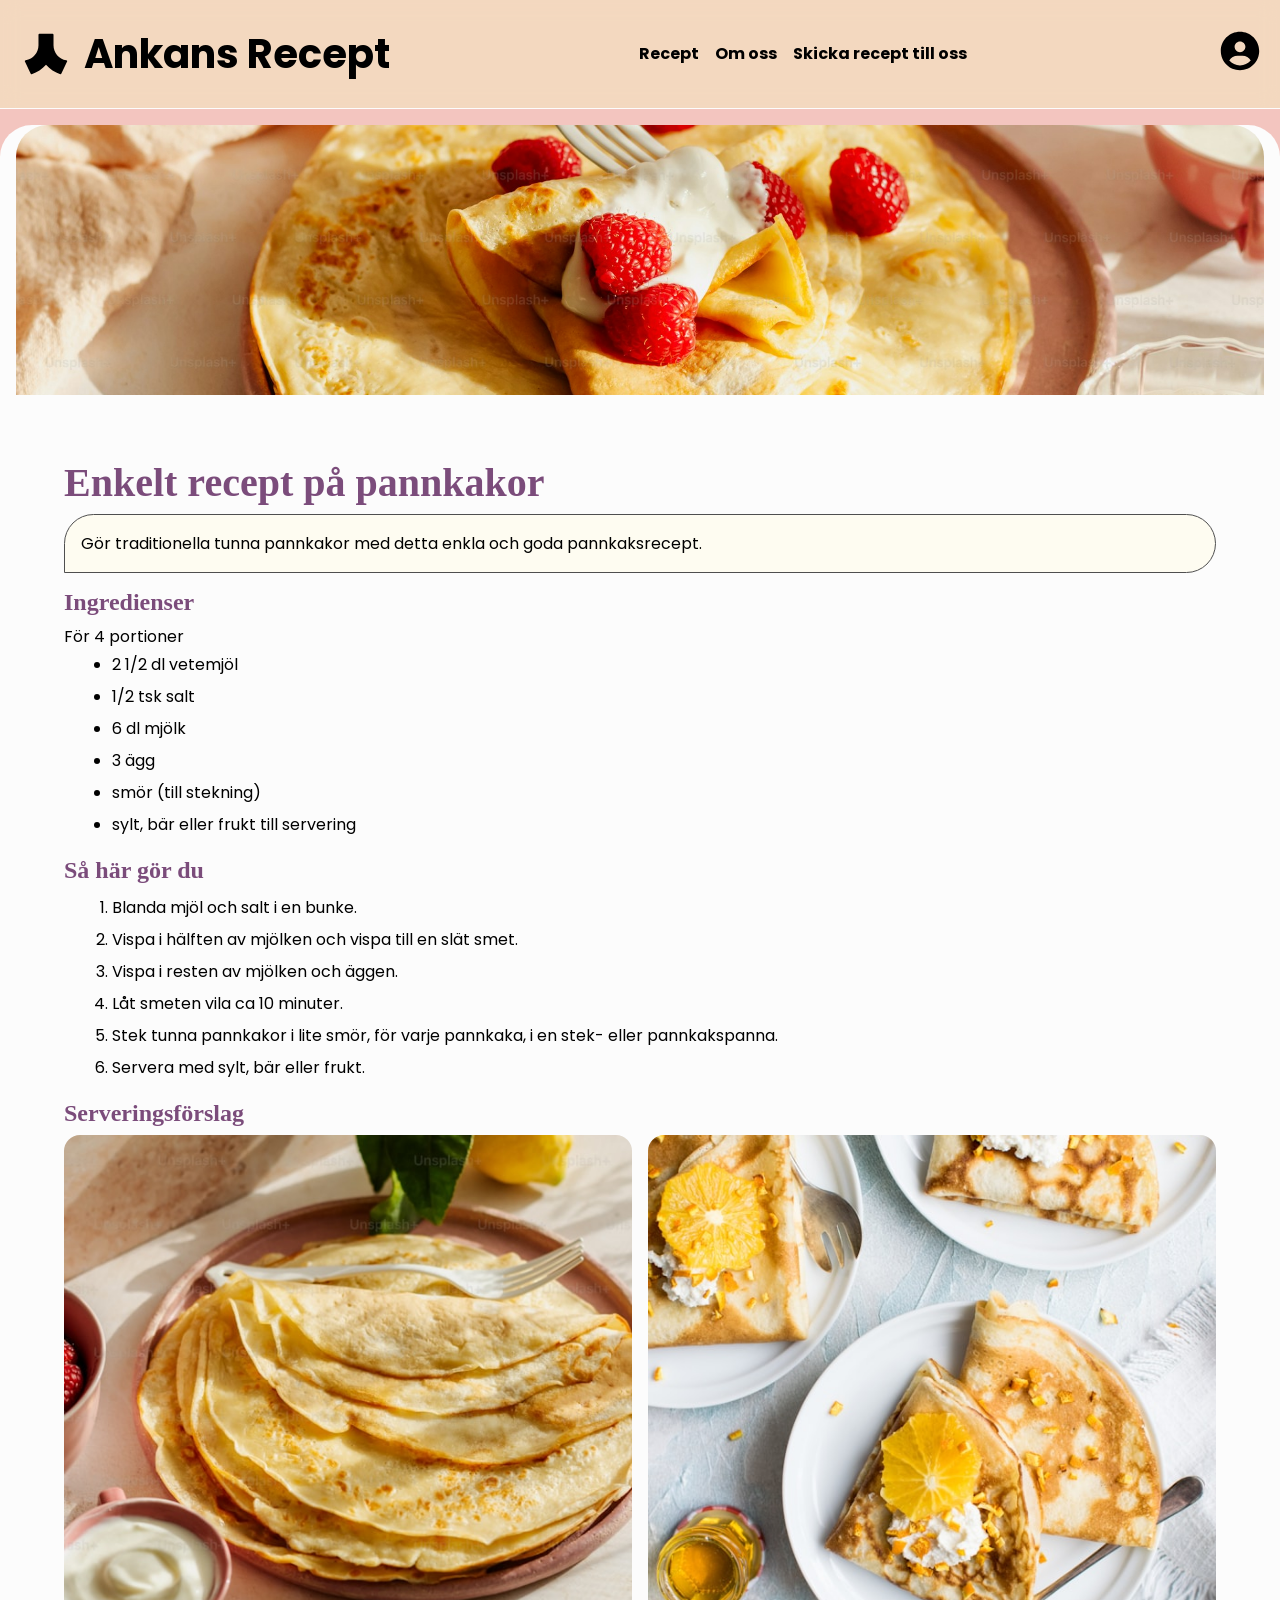
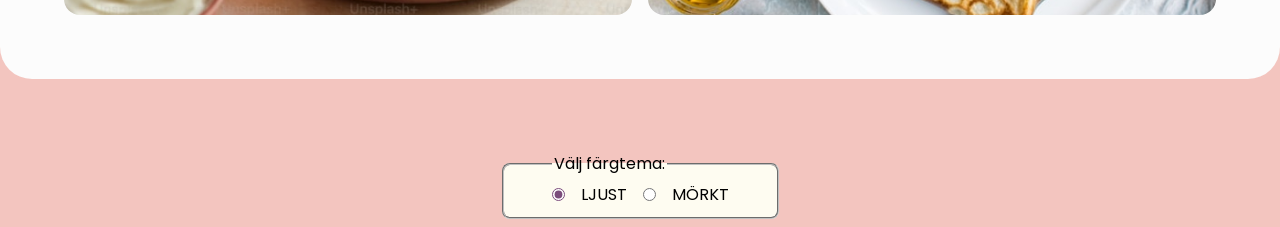
==== commit 1a249d85: "Added second form. Commit before big refactor" ====
--- a/pancakes.html
+++ b/pancakes.html
@@ -10,18 +10,11 @@
 
     <meta name="author" content="Martin Jönsson" />
 
-    <meta
-      name="viewport"
-      content="width=device-width, initial-scale=1.0"
-    />
+    <meta name="viewport" content="width=device-width, initial-scale=1.0" />
 
     <title>Enkla Pannkakor</title>
 
-    <link
-      rel="icon"
-      type="image/x-icon"
-      href="./assets/logo.svg"
-    />
+    <link rel="icon" type="image/x-icon" href="./assets/logo.svg" />
 
     <link rel="stylesheet" href="index.css" />
 
@@ -36,15 +29,9 @@
   <body>
     <header class="header">
       <div class="header__container header__container--column">
-        <a href="#main" class="header__skip-link">
-          Hoppa till huvudinnehåll
-        </a>
-
-        <a
-          class="header__logo-link"
-          href="#"
-          aria-label="Gå till startsidan"
-        >
+        <a href="#main" class="header__skip-link"> Hoppa till huvudinnehåll </a>
+
+        <a class="header__logo-link" href="#" aria-label="Gå till startsidan">
           <img
             src="./assets/logo.svg"
             alt=""
@@ -53,41 +40,23 @@
             class="header__logo-image"
           />
 
-          <span class="header__logo-text">
-            Ankans Recept
-          </span>
+          <span class="header__logo-text"> Ankans Recept </span>
         </a>
 
-        <nav
-          class="navigation"
-          aria-label="Huvudnavigering"
-        >
+        <nav class="navigation" aria-label="Huvudnavigering">
           <ul class="navigation__list">
             <li class="navigation__item">
-              <a
-                href="index.html"
-                class="navigation__link"
+              <a href="index.html" class="navigation__link"> Recept </a>
+            </li>
+
+            <li class="navigation__item">
+              <a href="#about-us" class="navigation__link"> Om oss </a>
+            </li>
+
+            <li class="navigation__item">
+              <a href="sendrecipe.html" class="navigation__link"
+                >Skicka recept till oss</a
               >
-                Recept
-              </a>
-            </li>
-
-            <li class="navigation__item">
-              <a
-                href="#about-us"
-                class="navigation__link"
-              >
-                Om oss
-              </a>
-            </li>
-
-            <li class="navigation__item">
-              <a
-                href="#contact"
-                class="navigation__link"
-              >
-                Kontakt
-              </a>
             </li>
           </ul>
         </nav>
@@ -107,10 +76,7 @@
     </header>
 
     <main id="main" class="main-content">
-      <article
-        class="recipe-info"
-        aria-labelledby="recipe-title"
-      >
+      <article class="recipe-info" aria-labelledby="recipe-title">
         <div class="recipe-info__hero">
           <img
             class="recipe-info__image"
@@ -123,48 +89,31 @@
 
         <div class="recipe-info__content">
           <header class="recipe-info__header">
-            <h1
-              id="recipe-title"
-              class="recipe-info__title"
-            >
+            <h1 id="recipe-title" class="recipe-info__title">
               Enkelt recept på pannkakor
             </h1>
 
             <p class="recipe-info__description">
-              Gör traditionella tunna pannkakor med detta
-              enkla och goda pannkaksrecept.
+              Gör traditionella tunna pannkakor med detta enkla och goda
+              pannkaksrecept.
             </p>
           </header>
 
           <section class="recipe-info__section">
-            <h2 class="recipe-info__subtitle">
-              Ingredienser
-            </h2>
-
-            <p class="recipe-info__servings">
-              För 4 portioner
-            </p>
+            <h2 class="recipe-info__subtitle">Ingredienser</h2>
+
+            <p class="recipe-info__servings">För 4 portioner</p>
 
             <ul class="recipe-info__list">
-              <li class="recipe-info__list-item">
-                2 1/2 dl vetemjöl
-              </li>
-
-              <li class="recipe-info__list-item">
-                1/2 tsk salt
-              </li>
-
-              <li class="recipe-info__list-item">
-                6 dl mjölk
-              </li>
-
-              <li class="recipe-info__list-item">
-                3 ägg
-              </li>
-
-              <li class="recipe-info__list-item">
-                smör (till stekning)
-              </li>
+              <li class="recipe-info__list-item">2 1/2 dl vetemjöl</li>
+
+              <li class="recipe-info__list-item">1/2 tsk salt</li>
+
+              <li class="recipe-info__list-item">6 dl mjölk</li>
+
+              <li class="recipe-info__list-item">3 ägg</li>
+
+              <li class="recipe-info__list-item">smör (till stekning)</li>
 
               <li class="recipe-info__list-item">
                 sylt, bär eller frukt till servering
@@ -173,9 +122,7 @@
           </section>
 
           <section class="recipe-info__section">
-            <h2 class="recipe-info__subtitle">
-              Så här gör du
-            </h2>
+            <h2 class="recipe-info__subtitle">Så här gör du</h2>
 
             <ol class="recipe-info__list">
               <li class="recipe-info__list-item">
@@ -183,8 +130,7 @@
               </li>
 
               <li class="recipe-info__list-item">
-                Vispa i hälften av mjölken och vispa till
-                en slät smet.
+                Vispa i hälften av mjölken och vispa till en slät smet.
               </li>
 
               <li class="recipe-info__list-item">
@@ -196,9 +142,8 @@
               </li>
 
               <li class="recipe-info__list-item">
-                Stek tunna pannkakor i lite smör, för
-                varje pannkaka, i en stek- eller
-                pannkakspanna.
+                Stek tunna pannkakor i lite smör, för varje pannkaka, i en stek-
+                eller pannkakspanna.
               </li>
 
               <li class="recipe-info__list-item">
@@ -208,9 +153,7 @@
           </section>
 
           <section class="recipe-info__section">
-            <h2 class="recipe-info__subtitle">
-              Serveringsförslag
-            </h2>
+            <h2 class="recipe-info__subtitle">Serveringsförslag</h2>
 
             <figure class="recipe-info__gallery">
               <img
@@ -236,48 +179,35 @@
       </article>
     </main>
 
-    <footer class="footer">
-      <fieldset
-        id="mode-switcher"
-        class="theme-switcher"
-      >
-        <legend class="theme-switcher__legend">
-          Välj färgtema:
-        </legend>
-
-        <div class="theme-switcher__options">
-          <input
-            type="radio"
-            name="theme"
-            id="light"
-            value="light"
-            checked
-            class="theme-switcher__input"
-          />
-
-          <label
-            for="light"
-            class="theme-switcher__label"
-          >
-            Ljust
-          </label>
-
-          <input
-            type="radio"
-            name="theme"
-            id="dark"
-            value="dark"
-            class="theme-switcher__input"
-          />
-
-          <label
-            for="dark"
-            class="theme-switcher__label"
-          >
-            Mörkt
-          </label>
-        </div>
-      </fieldset>
+  <footer class="footer">
+      <div class="footer__content">
+        <fieldset id="mode-switcher" class="theme-switcher">
+          <legend class="theme-switcher__legend">Välj färgtema:</legend>
+
+          <div class="theme-switcher__options">
+            <input
+              type="radio"
+              name="theme"
+              id="light"
+              value="light"
+              checked
+              class="theme-switcher__input"
+            />
+
+            <label for="light" class="theme-switcher__label"> Ljust </label>
+
+            <input
+              type="radio"
+              name="theme"
+              id="dark"
+              value="dark"
+              class="theme-switcher__input"
+            />
+
+            <label for="dark" class="theme-switcher__label"> Mörkt </label>
+          </div>
+        </fieldset>
+      </div>
     </footer>
   </body>
 </html>
--- a/index.css
+++ b/index.css
@@ -4,47 +4,41 @@
 
 :root {
   /* Colors */
-  --clr-light-pink: hsl(7, 68%, 85%);
-  --clr-black: hsl(0, 0%, 6%);
-  --clr-dark-gray: hsl(0, 0%, 17%);
-  --clr-middle-gray: hsl(0, 0%, 31%);
-  --clr-white: hsl(0, 0%, 99%);
-
-  --clr-accent-yellow: hsl(50, 86%, 97%);
-
-  --clr-description-border: hsl(0, 0%, 31%);
-
-  --clr-accent-yellow-transparent: hsla(51, 68%, 85%, 0.5);
-  --clr-middle-gray-transparent: hsla(90, 0%, 17%, 0.5);
-
-  --clr-dark-pink-transparent: hsla(7, 68%, 85%, 0.5);
-  --clr-black-transparent: hsla(0, 0%, 17%, 0.5);
-
-  --clr-dark-purple: hsl(300, 24%, 39%);
-  --clr-light-purple: hsl(302, 32%, 58%);
-
-  --clr-dark-text: hsl(0, 0%, 0%);
-  --clr-light-text: hsl(0, 0%, 99%);
-
-  /* Light/Dark */
+  --clr-light-pink: oklch(0.862 0.0534 26.87);
+  --clr-black: oklch(16.842% 0.00002 271.152);
+  --clr-dark-gray: oklch(28.908% 0.00003 271.152);
+  --clr-middle-gray: oklch(42.761% 0.00005 271.152);
+  --clr-white: oklch(99.107% 0.00011 271.152);
+
+  --clr-accent-yellow: oklch(98.962% 0.01449 98.34);
+
+  --clr-description-border: oklch(42.761% 0.00005 271.152);
+
+  --clr-accent-yellow-transparent: oklch(93.541% 0.05773 98.85 / 0.5);
+  --clr-middle-gray-transparent: oklch(28.908% 0.00003 271.152 / 0.5);
+
+  --clr-dark-pink-transparent: oklch(86.198% 0.05339 26.778 / 0.5);
+  --clr-black-transparent: oklch(28.908% 0.00003 271.152 / 0.5);
+
+  --clr-dark-purple: oklch(48.759% 0.09238 326.848);
+  --clr-light-purple: oklch(64.722% 0.09238 326.848);
+
+  --clr-dark-text: oklch(0% 0 0);
+  --clr-light-text: oklch(99.107% 0.00011 271.152);
+
+  /* Light/Dark mode color pairs */
   --clr-ld-main-bg: light-dark(var(--clr-light-pink), var(--clr-black));
-
   --clr-ld-text: light-dark(var(--clr-dark-text), var(--clr-light-text));
-
   --clr-ld-title: light-dark(var(--clr-dark-purple), var(--clr-light-purple));
-
   --clr-ld-recipe-bg: light-dark(var(--clr-white), var(--clr-dark-gray));
-
   --clr-ld-description-bg: light-dark(
     var(--clr-accent-yellow),
     var(--clr-middle-gray)
   );
-
   --clr-ld-header-bg: light-dark(
     var(--clr-accent-yellow-transparent),
     var(--clr-middle-gray-transparent)
   );
-
   --clr-ld-footer-bg: light-dark(
     var(--clr-dark-pink-transparent),
     var(--clr-black-transparent)
@@ -62,6 +56,9 @@
   --spacing-small: 0.5rem;
   --spacing-medium: 1rem;
   --spacing-large: 3rem;
+
+  /*Content Sizing*/
+  --content-max-width: 1280px;
 }
 
 /* =========================
@@ -77,6 +74,17 @@
 
 *:not(dialog) {
   margin: 0;
+}
+
+input,
+button,
+select,
+textarea {
+  font: inherit;
+}
+
+textarea {
+  resize: none;
 }
 
 img,
@@ -144,7 +152,45 @@
 
 h1 {
   color: var(--clr-ld-title);
-  font-size: 1.75rem;
+  font-size: clamp(1.75rem, 5vw + 1rem, 2.5rem);
+}
+h2 {
+  color: var(--clr-ld-title);
+  font-size: clamp(1rem, 3vw + 0.5rem, 1.5rem);
+}
+
+button {
+  margin: 0;
+  background-color: var(--clr-ld-recipe-bg);
+
+  &:hover,
+  &:focus {
+    background-color: var(--clr-light-purple);
+  }
+
+  &:active {
+    background-color: var(--clr-dark-purple);
+  }
+}
+
+.button-link {
+  display: inline-block;
+  padding: var(--spacing-small) var(--spacing-medium);
+  background-color: var(--clr-ld-title);
+  color: var(--clr-white);
+  text-decoration: none;
+  border-radius: 0.5rem;
+  font-weight: var(--font-weight-bold);
+  margin-block: var(--spacing-medium);
+  transition:
+    background-color 0.2s ease,
+    transform 0.2s ease;
+
+  &:hover,
+  &:focus {
+    background-color: var(--clr-ld-title);
+    transform: translateY(-3px);
+  }
 }
 
 /* =========================
@@ -153,6 +199,16 @@
 
 .main-content {
   padding-block-end: 4rem;
+}
+
+.header__container,
+.hero__content,
+.form-content,
+.recipe-grid,
+.recipe-info,
+.footer__content {
+  max-width: var(--content-max-width);
+  padding-inline: var(--spacing-medium);
 }
 
 /* =========================
@@ -163,65 +219,55 @@
   position: sticky;
   top: 0;
   z-index: 1000;
-
   background-color: var(--clr-ld-header-bg);
-
   backdrop-filter: blur(10px);
-
   border-block-end: 1px solid var(--clr-ld-recipe-bg);
 }
 
 .header__container {
-  max-width: 1280px;
-
   margin-inline: auto;
-
   display: flex;
   align-items: center;
   justify-content: space-between;
-
   padding-block: var(--spacing-medium);
   padding-inline: var(--spacing-small);
 }
 
 .header__container--column {
   flex-direction: column;
+
+  @media (width > 740px) {
+    flex-direction: row;
+  }
 }
 
 .header__skip-link {
   position: absolute;
-
   left: -10000px;
-
   width: 1px;
   height: 1px;
-
   overflow: hidden;
-}
-
-.header__skip-link:focus {
-  left: 0;
-
-  width: auto;
-  height: auto;
-
-  background-color: white;
-  color: black;
-
-  padding: var(--spacing-small);
-  margin: var(--spacing-medium);
+
+  &:focus {
+    left: 0;
+    width: auto;
+    height: auto;
+    background-color: white;
+    color: black;
+    padding: var(--spacing-small);
+    margin: var(--spacing-medium);
+  }
 }
 
 .header__logo-link {
   display: flex;
   align-items: center;
-
   text-decoration: none;
-}
-
-.header__logo-link:hover,
-.header__logo-link:focus {
-  border-block-end: 1px solid var(--clr-light-purple);
+
+  &:hover,
+  &:focus {
+    border-block-end: 1px solid var(--clr-light-purple);
+  }
 }
 
 .header__logo-image {
@@ -230,14 +276,14 @@
 
 .header__logo-text {
   display: none;
-
-  font-size: clamp(2rem, 2.5vw, 3rem);
-
+  font-size: clamp(2rem, 2.5vw + 0.5rem, 3rem);
   font-weight: var(--font-weight-bold);
-
   color: var(--clr-ld-text);
-
   margin-inline-start: var(--spacing-small);
+
+  @media (width > 740px) {
+    display: block;
+  }
 }
 
 .header__login-link {
@@ -251,9 +297,7 @@
 .navigation__list {
   display: flex;
   justify-content: space-around;
-
   list-style: none;
-
   padding: 0;
 }
 
@@ -263,21 +307,107 @@
 
 .navigation__link {
   text-decoration: none;
-
   color: var(--clr-ld-text);
-
   font-weight: var(--font-weight-bold);
-
   flex: 1 0 auto;
-
   text-align: center;
-}
-
-.navigation__link:hover,
-.navigation__link:focus {
-  color: var(--clr-light-purple);
-
-  border-block-end: 1px solid var(--clr-light-purple);
+
+  &:hover,
+  &:focus {
+    color: var(--clr-light-purple);
+    border-block-end: 1px solid var(--clr-light-purple);
+  }
+}
+
+/* =========================
+   Hero Section
+========================= */
+.hero {
+  position: relative;
+}
+
+.overlay {
+  background-color: var(--clr-black);
+  opacity: 0.4;
+  position: absolute;
+  inset: 0;
+  z-index: 10;
+}
+
+.hero__content {
+  position: relative;
+  color: var(--clr-white);
+  text-align: center;
+  z-index: 20;
+
+  margin-inline: auto;
+  padding-block: var(--spacing-large);
+
+  h1 {
+    color: var(--clr-white);
+    font-size: clamp(1rem, 3.5vw + 0.5rem, 3.5rem);
+  }
+}
+
+/* =========================
+   Form
+========================= */
+
+.newsletter,
+.recipe-form {
+  background-color: var(--clr-ld-description-bg);
+  padding: 1rem;
+}
+
+.form-content {
+  margin-inline: auto;
+}
+
+.newsletter form {
+  display: grid;
+  gap: 1rem;
+
+  @media (width > 1024px) {
+    grid-template-columns: 1fr 1fr;
+  }
+}
+
+.form-group {
+  display: grid;
+  gap: 0.5ch;
+}
+
+label {
+  text-transform: uppercase;
+}
+
+input {
+  padding: var(--spacing-small);
+  border-radius: 0.5rem;
+  accent-color: var(--clr-dark-purple);
+}
+
+input:not([type="checkbox"], [type="radio"]) {
+  width: 100%;
+}
+
+.form-group:has(.fine-print) {
+  grid-column: 1 / -1;
+  display: flex;
+  gap: 0.5ch;
+}
+
+form button {
+  padding: 1rem;
+  border-radius: 0.5rem;
+}
+
+.fine-print {
+  font-size: 0.6rem;
+}
+
+.newsletter button {
+  justify-self: start;
 }
 
 /* =========================
@@ -285,16 +415,10 @@
 ========================= */
 
 .recipe-grid {
-  max-width: 1280px;
-
   margin-inline: auto;
-
   display: grid;
-
   grid-template-columns: repeat(auto-fit, minmax(min(260px, 100%), 1fr));
-
   padding: var(--spacing-large);
-
   gap: var(--spacing-medium);
 }
 
@@ -304,6 +428,30 @@
 
 .recipe-card {
   min-height: 300px;
+  transform: rotate(3deg);
+}
+
+/* =========================
+   Randomize card rotation
+========================= */
+.recipe-card:nth-child(2n) {
+  transform: rotate(-2deg);
+}
+
+.recipe-card:nth-child(3n) {
+  transform: rotate(1deg);
+}
+
+.recipe-card:nth-child(4n) {
+  transform: rotate(-3deg);
+}
+
+.recipe-card:nth-child(5n) {
+  transform: rotate(-2deg);
+}
+
+.recipe-card:nth-child(6n) {
+  transform: rotate(2deg);
 }
 
 .recipe-card__link {
@@ -330,6 +478,7 @@
 
 .recipe-card__image {
   width: 100%;
+  height: 100px;
   aspect-ratio: 4 / 3;
   object-fit: cover;
 }
@@ -350,37 +499,35 @@
   flex-wrap: wrap;
   gap: var(--spacing-small);
   margin-top: var(--spacing-medium);
-
 }
 
 .recipe-card__tag {
   background-color: var(--clr-ld-title);
   color: var(--clr-white);
-  padding-inline:  var(--spacing-small);
+  padding-inline: var(--spacing-small);
   border-radius: 100rem;
   font-size: 0.875rem;
 }
 
-
-
-/* =========================
-   Theme Switcher
+/* =========================
+   Footer & Theme Switcher
 ========================= */
 
 .footer {
   display: flex;
+  margin: auto;
   padding: var(--spacing-small);
-  background-color: var(--clr-ld-footer-bg);
-  border-radius: 1rem 1rem 0 0;
+}
+
+.footer__content {
+  display: flex;
+  margin: auto;
 }
 
 .theme-switcher {
-  display: flex;
-  flex-direction: column;
-  place-content: center;
   padding-inline: var(--spacing-large);
   border-radius: 0.5rem;
-  background-color: var(--clr-ld-main-bg);
+  background-color: var(--clr-ld-description-bg);
 }
 
 .theme-switcher__options {
@@ -393,7 +540,6 @@
 ========================= */
 
 .recipe-info {
-  max-width: 1280px;
   margin-inline: auto;
   margin-block-start: 1rem;
   background-color: var(--clr-ld-recipe-bg);
@@ -402,6 +548,10 @@
 
 .recipe-info__content {
   padding: 3rem 1rem 4rem;
+
+  @media (width > 740px) {
+    padding: 3rem 3rem 4rem;
+  }
 }
 
 .recipe-info__hero {
@@ -411,78 +561,28 @@
 .recipe-info__image {
   width: 100%;
   height: 100%;
-
   border-radius: 2rem 2rem 0 0;
 }
 
 .recipe-info__description {
   padding: var(--spacing-medium);
-
   background-color: var(--clr-ld-description-bg);
-
   border: 1px solid var(--clr-description-border);
-
   border-radius: 2rem 2rem 2rem 0;
 }
 
 .recipe-info__gallery {
   display: flex;
   flex-direction: column;
-
   gap: var(--spacing-medium);
+
+  @media (width > 740px) {
+    flex-direction: row;
+  }
 }
 
 .recipe-info__gallery-image {
   width: 100%;
   height: 30rem;
-
   border-radius: 1rem;
 }
-
-/* =========================
-   Responsive
-========================= */
-
-@media (min-width: 740px) {
-  .header__container--column {
-    flex-direction: row;
-  }
-
-  .header__logo-text {
-    display: block;
-  }
-
-  .recipe-info__content {
-    padding: 3rem 3rem 4rem;
-  }
-
-  .recipe-info__gallery {
-    flex-direction: row;
-  }
-
-  /* Rotation Effects */
-
-  .recipe-card {
-    transform: rotate(3deg);
-  }
-
-  .recipe-card:nth-child(2n) {
-    transform: rotate(-2deg);
-  }
-
-  .recipe-card:nth-child(3n) {
-    transform: rotate(1deg);
-  }
-
-  .recipe-card:nth-child(4n) {
-    transform: rotate(-3deg);
-  }
-
-  .recipe-card:nth-child(5n) {
-    transform: rotate(-2deg);
-  }
-
-  .recipe-card:nth-child(6n) {
-    transform: rotate(2deg);
-  }
-}
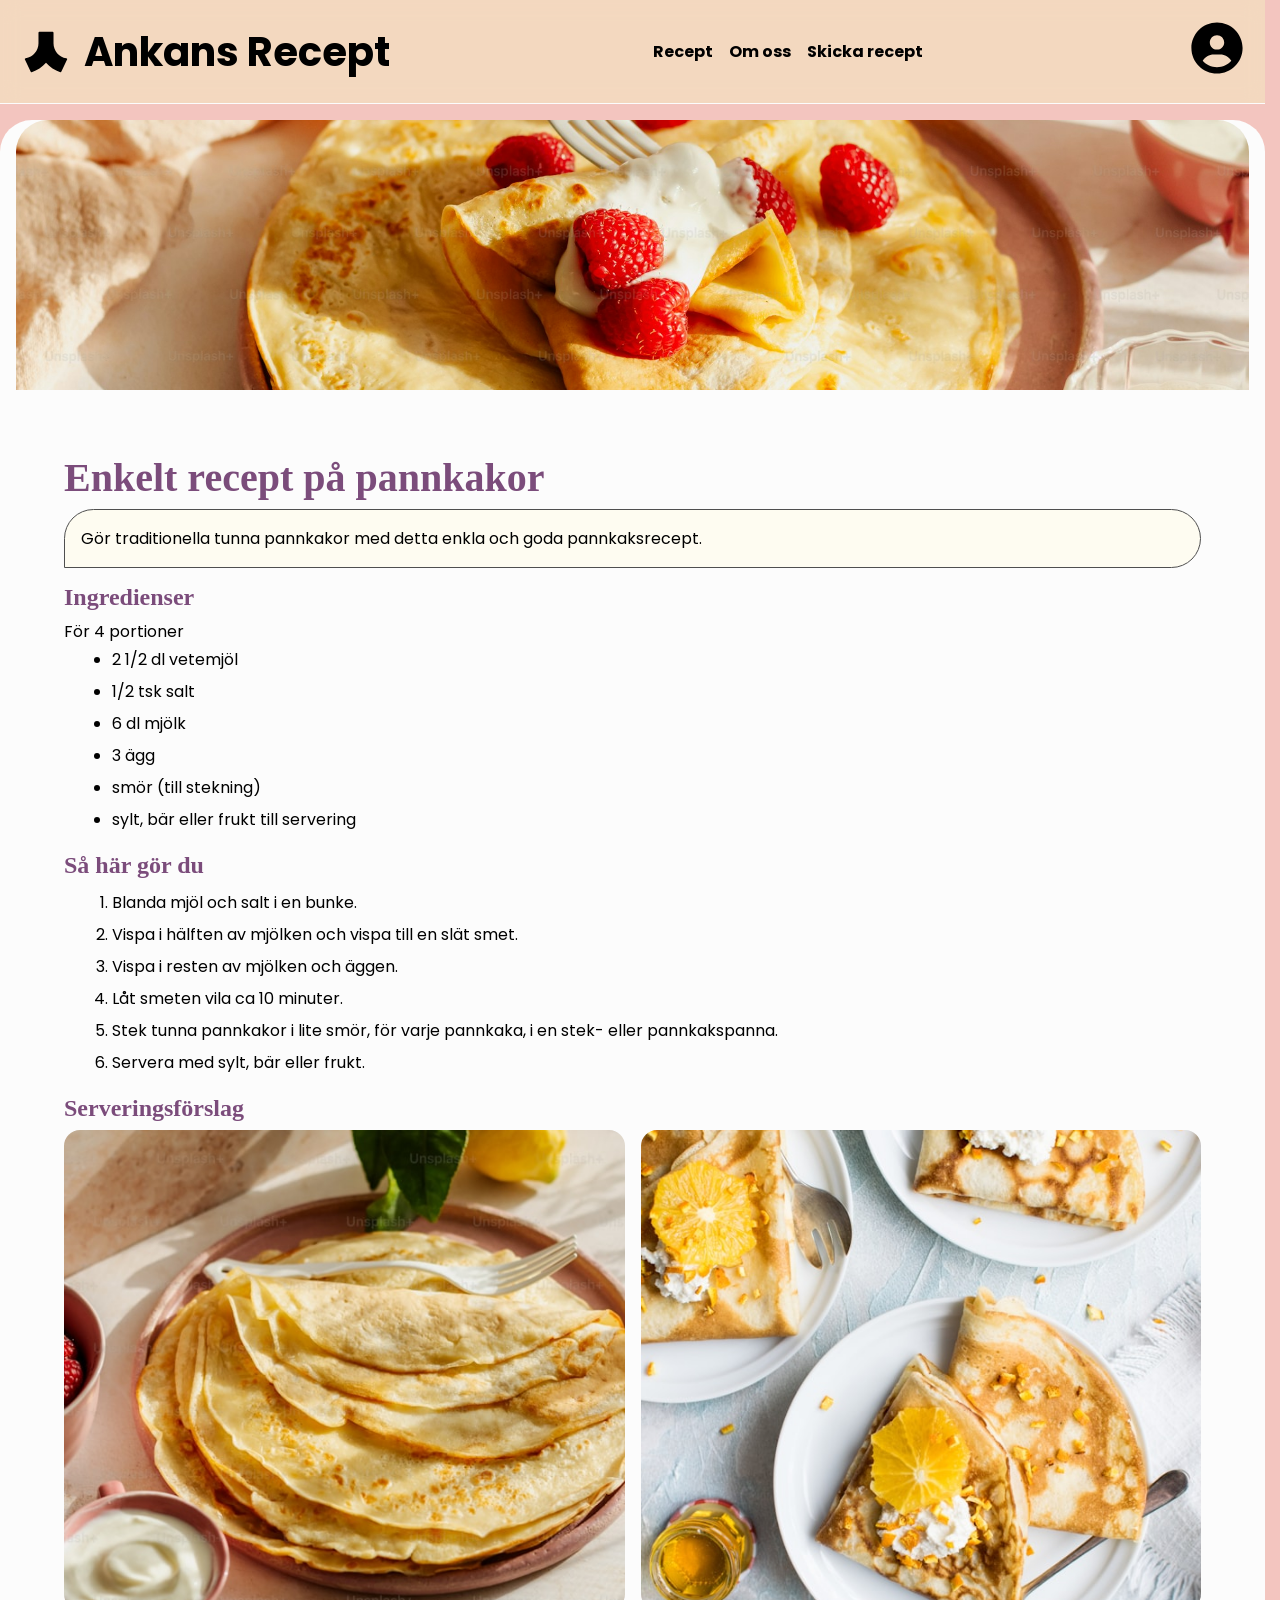
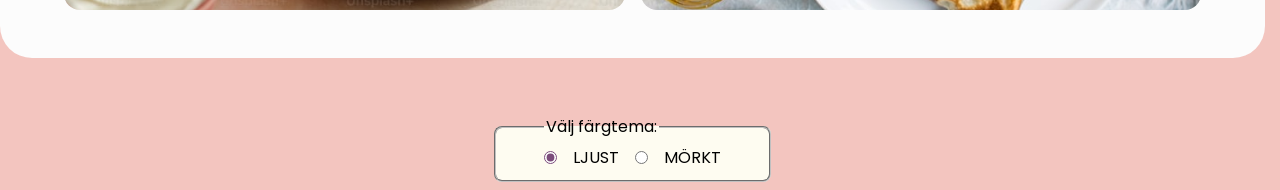
==== commit e44ad64d: "refactored CSS to clean it up. More concise nav-item names." ====
--- a/pancakes.html
+++ b/pancakes.html
@@ -55,7 +55,7 @@
 
             <li class="navigation__item">
               <a href="sendrecipe.html" class="navigation__link"
-                >Skicka recept till oss</a
+                >Skicka recept</a
               >
             </li>
           </ul>
--- a/index.css
+++ b/index.css
@@ -46,7 +46,7 @@
 
   /* Fonts */
   --font-primary: "Poppins", sans-serif;
-  --font-heading: "Autour One", display;
+  --font-heading: "Autour One", serif;
 
   /* Font weights */
   --font-weight-regular: 400;
@@ -69,7 +69,7 @@
 *::before,
 *::after {
   box-sizing: border-box;
-  scroll-gutter: stable;
+
 }
 
 *:not(dialog) {
@@ -108,6 +108,10 @@
    Theme
 ========================= */
 
+html {
+    scrollbar-gutter: stable;
+}
+
 html:has(#mode-switcher #light:checked) {
   color-scheme: light;
 }
@@ -133,9 +137,7 @@
   color: var(--clr-ld-text);
 }
 
-a {
-  padding: var(--spacing-small);
-}
+
 
 h1,
 h2,
@@ -198,7 +200,7 @@
 ========================= */
 
 .main-content {
-  padding-block-end: 4rem;
+  padding-block-end: var(--spacing-large);
 }
 
 .header__container,
@@ -230,7 +232,6 @@
   align-items: center;
   justify-content: space-between;
   padding-block: var(--spacing-medium);
-  padding-inline: var(--spacing-small);
 }
 
 .header__container--column {
@@ -301,16 +302,13 @@
   padding: 0;
 }
 
-.navigation__item {
-  display: flex;
-}
-
 .navigation__link {
   text-decoration: none;
   color: var(--clr-ld-text);
   font-weight: var(--font-weight-bold);
   flex: 1 0 auto;
   text-align: center;
+  padding-inline: var(--spacing-small);
 
   &:hover,
   &:focus {
@@ -356,7 +354,7 @@
 .newsletter,
 .recipe-form {
   background-color: var(--clr-ld-description-bg);
-  padding: 1rem;
+  padding: var(--spacing-medium);
 }
 
 .form-content {
@@ -365,7 +363,7 @@
 
 .newsletter form {
   display: grid;
-  gap: 1rem;
+  gap: var(--spacing-medium);
 
   @media (width > 1024px) {
     grid-template-columns: 1fr 1fr;
@@ -398,7 +396,7 @@
 }
 
 form button {
-  padding: 1rem;
+  padding: var(--spacing-medium);
   border-radius: 0.5rem;
 }
 
@@ -428,30 +426,30 @@
 
 .recipe-card {
   min-height: 300px;
-  transform: rotate(3deg);
+  transform: rotate(var(--rotation, 0deg));
 }
 
 /* =========================
    Randomize card rotation
 ========================= */
 .recipe-card:nth-child(2n) {
-  transform: rotate(-2deg);
+  --rotation: -2deg;
 }
 
 .recipe-card:nth-child(3n) {
-  transform: rotate(1deg);
+  --rotation: 1deg;
 }
 
 .recipe-card:nth-child(4n) {
-  transform: rotate(-3deg);
+  --rotation: -3deg;
 }
 
 .recipe-card:nth-child(5n) {
-  transform: rotate(-2deg);
+  --rotation: -2deg;
 }
 
 .recipe-card:nth-child(6n) {
-  transform: rotate(2deg);
+  --rotation: 2deg;
 }
 
 .recipe-card__link {
@@ -541,16 +539,16 @@
 
 .recipe-info {
   margin-inline: auto;
-  margin-block-start: 1rem;
+  margin-block-start: var(--spacing-medium);
   background-color: var(--clr-ld-recipe-bg);
   border-radius: 2rem;
 }
 
 .recipe-info__content {
-  padding: 3rem 1rem 4rem;
+  padding: var(--spacing-large) var(--spacing-medium) var(--spacing-large);
 
   @media (width > 740px) {
-    padding: 3rem 3rem 4rem;
+    padding: var(--spacing-large);
   }
 }
 
